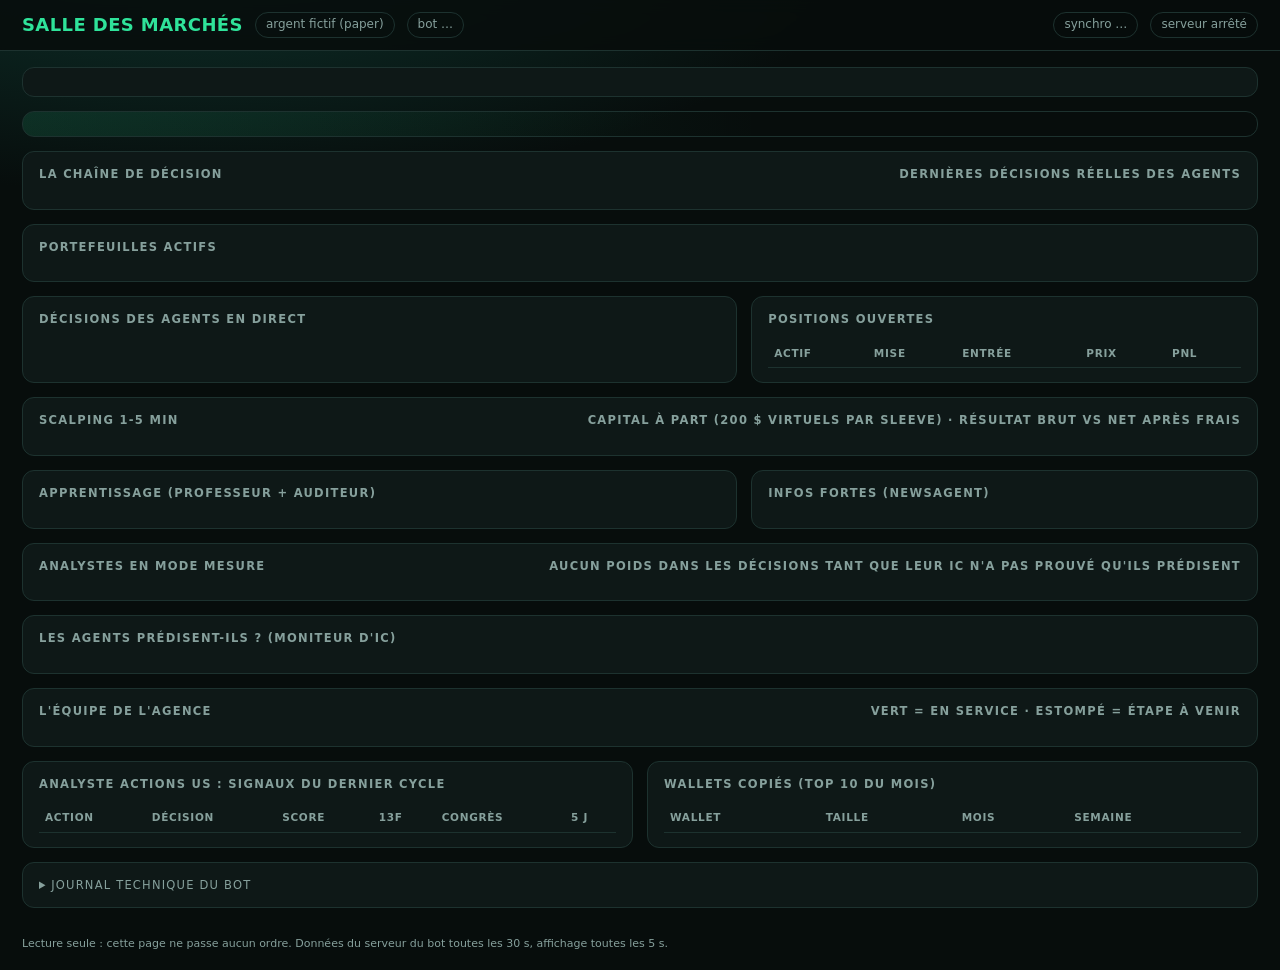
==== dashboard/index.html @ 5e055947 "dashboard: fill-engine card (why not 100 %) + MemeHunter measurement card; sync memes/risk keys Co-A" ====
<!doctype html>
<html lang="fr">
<head>
<meta charset="utf-8">
<meta name="viewport" content="width=device-width, initial-scale=1">
<title>Salle des marchés</title>
<style>
  :root { --bg:#070d0c; --panel:#0e1817; --panel2:#122120; --line:#1d322f; --ink:#e8f2f0; --muted:#86a09c;
          --green:#2fe39a; --red:#ff5d6c; --amber:#ffc24a; --cyan:#3fd0ff; --violet:#a98bff; }
  * { box-sizing:border-box; }
  body { margin:0; background:radial-gradient(1200px 520px at 15% -12%, #0f3b33 0%, transparent 60%), var(--bg);
         color:var(--ink); font:14px/1.45 "Segoe UI", system-ui, sans-serif; min-height:100vh; }
  a { color:inherit; text-decoration:none; } a:hover { color:var(--cyan); }
  header { display:flex; align-items:center; gap:12px; padding:12px 22px; border-bottom:1px solid var(--line);
           position:sticky; top:0; background:rgba(7,13,12,.88); backdrop-filter:blur(8px); z-index:3; flex-wrap:wrap; }
  .brand { font-weight:800; font-size:18px; letter-spacing:.4px; color:var(--green); }
  .pill { font-size:12px; padding:3px 10px; border-radius:999px; border:1px solid var(--line); color:var(--muted); white-space:nowrap; }
  .pill.ok { color:var(--green); border-color:#1d5a45; } .pill.bad { color:var(--red); border-color:#5a1d27; }
  .grow { flex:1; }
  main { display:grid; grid-template-columns:repeat(12,1fr); gap:14px; padding:16px 22px 28px; }
  .panel { background:var(--panel); border:1px solid var(--line); border-radius:12px; padding:14px 16px; min-width:0; }
  .panel h2 { margin:0 0 12px; font-size:11.5px; text-transform:uppercase; letter-spacing:1.3px; color:var(--muted); display:flex; justify-content:space-between; gap:10px; }
  .s12 { grid-column:span 12; } .s7 { grid-column:span 7; } .s6 { grid-column:span 6; } .s5 { grid-column:span 5; }
  @media (max-width:1150px) { .s7, .s6, .s5 { grid-column:span 12; } }
  .kpis { display:grid; grid-template-columns:repeat(6,1fr); gap:10px; }
  @media (max-width:900px) { .kpis { grid-template-columns:repeat(2,1fr); } }
  .kpi { background:var(--panel2); border-radius:10px; padding:10px 12px; }
  .kpi span { font-size:11px; color:var(--muted); text-transform:uppercase; letter-spacing:.8px; }
  .kpi b { display:block; font-size:22px; margin-top:2px; font-variant-numeric:tabular-nums; }
  .kpi i { font-style:normal; font-size:11.5px; color:var(--muted); }
  .regime { display:flex; align-items:center; gap:14px; padding:12px 16px; border-radius:12px; border:1px solid var(--line);
            background:linear-gradient(90deg, rgba(47,227,154,.12), transparent 60%); flex-wrap:wrap; }
  .regime.bear { background:linear-gradient(90deg, rgba(255,93,108,.13), transparent 60%); }
  .regime.chop { background:linear-gradient(90deg, rgba(255,194,74,.13), transparent 60%); }
  .regime b { font-size:20px; } .meter { flex:0 0 160px; height:8px; background:var(--line); border-radius:6px; overflow:hidden; }
  .meter i { display:block; height:100%; background:var(--green); }
  .pipe { display:grid; grid-template-columns:repeat(4,1fr); gap:10px; }
  @media (max-width:1000px) { .pipe { grid-template-columns:1fr 1fr; } }
  .stage { background:var(--panel2); border:1px solid var(--line); border-radius:10px; padding:10px 11px; position:relative; }
  .stage h3 { margin:0 0 8px; font-size:12px; color:var(--cyan); text-transform:uppercase; letter-spacing:1px; }
  .stage:not(:last-child)::after { content:"›"; position:absolute; right:-10px; top:42%; color:var(--muted); font-size:20px; }
  .ag { padding:7px 8px; border-radius:8px; background:#0c1615; margin-bottom:6px; font-size:12px; }
  .ag b { font-size:12.5px; } .ag .v { float:right; font-weight:700; } .ag p { margin:3px 0 0; color:#b8ccc8; font-size:11.5px; }
  .up { color:var(--green); } .down { color:var(--red); } .warn { color:var(--amber); } .mut { color:var(--muted); }
  .roster { display:grid; grid-template-columns:repeat(auto-fill,minmax(200px,1fr)); gap:8px; }
  .rm { background:var(--panel2); border:1px solid var(--line); border-radius:9px; padding:9px 10px; position:relative; font-size:12px; }
  .rm b { font-size:12.5px; } .rm p { margin:3px 0 0; color:var(--muted); font-size:11.5px; }
  .rm .st { position:absolute; top:9px; right:9px; font-size:10px; font-weight:700; }
  .rm.live { border-color:#1d6b55; box-shadow:0 0 16px -8px var(--green); } .rm.planned { opacity:.5; }
  .rm .last { margin-top:5px; font-size:11px; color:#c8dad6; }
  .books { display:grid; grid-template-columns:repeat(3,1fr); gap:10px; }
  @media (max-width:1000px) { .books { grid-template-columns:1fr; } }
  .book { background:var(--panel2); border-radius:10px; padding:11px 13px; border-top:3px solid var(--cyan); }
  .book.halt { border-top-color:var(--red); }
  .book h3 { margin:0; font-size:13px; } .eq { font-size:24px; font-weight:800; margin:4px 0 0; font-variant-numeric:tabular-nums; }
  .kv { display:grid; grid-template-columns:1fr auto; gap:3px 10px; font-size:12px; color:var(--muted); margin-top:8px; }
  .kv b { color:var(--ink); font-weight:600; text-align:right; }
  svg.spark { width:100%; height:40px; margin-top:6px; }
  table { width:100%; border-collapse:collapse; font-size:12.5px; }
  td, th { padding:6px; border-bottom:1px solid var(--line); text-align:left; vertical-align:top; }
  th { color:var(--muted); font-size:10.5px; text-transform:uppercase; letter-spacing:.7px; font-weight:600; }
  td.n { text-align:right; font-variant-numeric:tabular-nums; }
  .scroll { max-height:440px; overflow:auto; }
  .tag { font-size:10.5px; font-weight:700; padding:1px 7px; border-radius:5px; background:#1a2e2b; white-space:nowrap; }
  .tag.BUY, .tag.LONG, .tag.APPROVE { color:var(--green); } .tag.SELL, .tag.SHORT, .tag.CLOSE { color:var(--red); }
  .tag.HOLD, .tag.REDUCE, .tag.SIGNAL, .tag.ADJUST { color:var(--amber); } .tag.VETO, .tag.HALT { color:var(--red); } .tag.OBSERVE { color:var(--violet); }
  .bar { display:inline-block; height:6px; border-radius:4px; vertical-align:middle; }
  .log { font:11.5px/1.5 Consolas, monospace; background:#050a09; border-radius:8px; padding:10px; max-height:260px; overflow:auto; white-space:pre-wrap; color:#b9cdc9; }
  .empty { color:var(--muted); font-size:12.5px; padding:6px 0; }
  details summary { cursor:pointer; color:var(--muted); font-size:11.5px; text-transform:uppercase; letter-spacing:1.2px; }
  .foot { color:var(--muted); font-size:11px; padding:0 22px 18px; }
</style>
</head>
<body>
<header>
  <div class="brand">SALLE DES MARCHÉS</div>
  <span class="pill">argent fictif (paper)</span>
  <span class="pill" id="bot">bot …</span>
  <div class="grow"></div>
  <span class="pill" id="sync">synchro …</span>
  <span class="pill" id="clock">…</span>
</header>
<main>
  <section class="panel s12"><div class="kpis" id="kpis"></div></section>
  <section class="s12"><div class="regime" id="regime"></div></section>
  <section class="panel s12"><h2><span>La chaîne de décision</span><span class="mut">dernières décisions réelles des agents</span></h2><div class="pipe" id="pipe"></div></section>
  <section class="panel s12"><h2>Portefeuilles actifs</h2><div class="books" id="books"></div></section>
  <section class="panel s7"><h2><span>Décisions des agents en direct</span><span id="feedcount" class="mut"></span></h2><div class="scroll" id="feed"></div></section>
  <section class="panel s5"><h2><span>Positions ouvertes</span><span id="poscount" class="mut"></span></h2><div class="scroll"><table>
    <thead><tr><th>Actif</th><th class="n">Mise</th><th class="n">Entrée</th><th class="n">Prix</th><th class="n">PnL</th></tr></thead><tbody id="pos"></tbody></table></div></section>
  <section class="panel s12"><h2><span>Scalping 1-5 min</span><span class="mut">capital à part (200 $ virtuels par sleeve) · résultat brut vs net après frais</span></h2><div class="books" id="scalp"></div></section>
  <section class="panel s7"><h2><span>Apprentissage (Professeur + Auditeur)</span><span id="learnat" class="mut"></span></h2><div id="learn"></div></section>
  <section class="panel s5"><h2><span>Infos fortes (NewsAgent)</span><span id="newsat" class="mut"></span></h2><div class="scroll" id="news"></div></section>
  <section class="panel s12"><h2><span>Analystes en mode mesure</span><span class="mut">aucun poids dans les décisions tant que leur IC n'a pas prouvé qu'ils prédisent</span></h2><div class="books" id="analysts"></div></section>
  <section class="panel s12"><h2><span>Les agents prédisent-ils ? (moniteur d'IC)</span><span id="icat" class="mut"></span></h2><div id="ic"></div></section>
  <section class="panel s12"><h2><span>L'équipe de l'agence</span><span class="mut">vert = en service · estompé = étape à venir</span></h2><div class="roster" id="roster"></div></section>
  <section class="panel s6"><h2>Analyste actions US : signaux du dernier cycle</h2><div class="scroll"><table>
    <thead><tr><th>Action</th><th>Décision</th><th class="n">Score</th><th>13F</th><th>Congrès</th><th class="n">5 j</th></tr></thead><tbody id="stocks"></tbody></table></div></section>
  <section class="panel s6"><h2>Wallets copiés (top 10 du mois)</h2><table>
    <thead><tr><th>Wallet</th><th class="n">Taille</th><th class="n">Mois</th><th class="n">Semaine</th></tr></thead><tbody id="wallets"></tbody></table></section>
  <section class="panel s12"><details><summary>Journal technique du bot</summary><div class="log" id="log" style="margin-top:10px"></div></details></section>
</main>
<div class="foot">Lecture seule : cette page ne passe aucun ordre. Données du serveur du bot toutes les 30 s, affichage toutes les 5 s.</div>
<script>
const esc = s => String(s ?? "").replace(/[&<>"]/g, c => ({"&":"&amp;","<":"&lt;",">":"&gt;",'"':"&quot;"}[c]));
const money = (v, d=2) => v == null || isNaN(v) ? "—" : (v < 0 ? "-" : "") + "$" + Math.abs(v).toLocaleString("fr-FR", {minimumFractionDigits: d, maximumFractionDigits: d});
const pct = v => v == null || isNaN(v) ? "—" : (v >= 0 ? "+" : "") + v.toFixed(2) + " %";
const cls = v => v > 0 ? "up" : v < 0 ? "down" : "mut";
const ago = s => s == null ? "jamais" : s < 60 ? Math.round(s) + " s" : s < 3600 ? Math.round(s / 60) + " min" : Math.round(s / 3600) + " h";
const chart = s => `<a href="/chart?symbol=${encodeURIComponent(s)}" title="voir la courbe"><b>${esc(String(s).replace("USDT", ""))}</b> 📈</a>`;
function spark(curve, start) {
  if (!curve || curve.length < 2) return '<div class="empty">Pas encore de trade clôturé</div>';
  const lo = Math.min(start, ...curve), hi = Math.max(start, ...curve), w = 300, h = 40, n = curve.length - 1;
  const y = v => h - 3 - (hi === lo ? h / 2 : (v - lo) / (hi - lo) * (h - 6));
  return `<svg class="spark" viewBox="0 0 ${w} ${h}" preserveAspectRatio="none"><line x1="0" x2="${w}" y1="${y(start)}" y2="${y(start)}" stroke="#284039" stroke-dasharray="3 3"/>
    <polyline fill="none" stroke="${curve[n] >= start ? "var(--green)" : "var(--red)"}" stroke-width="2" points="${curve.map((v, i) => `${(i / n * w).toFixed(1)},${y(v).toFixed(1)}`).join(" ")}"/></svg>`;
}
function evLine(e) {
  if (!e) return '<p class="mut">aucune décision pour l\'instant</p>';
  return `<p><span class="tag ${esc(e.action)}">${esc(e.action)}</span> ${e.symbol ? chart(e.symbol) : ""} ${esc(e.reason || "").slice(0, 110)}<br><span class="mut">il y a ${ago(Date.now() / 1000 - e.ts)}</span></p>`;
}
function render(st) {
  const L = st.logs || {}, S = st.stocks || {}, T = st.today || {};
  document.getElementById("clock").textContent = st.now;
  const sy = st.sync || {};
  document.getElementById("sync").textContent = sy.at ? `données il y a ${ago(Date.now() / 1000 - sy.at)}` + (sy.error ? " · erreur" : "") : "données : en attente";
  const up = /Up/.test(L.container || ""), b = document.getElementById("bot");
  b.textContent = up ? "bot en marche · " + (L.container || "").replace(/^\S+\s+/, "") : "bot : état inconnu"; b.className = "pill " + (up ? "ok" : "bad");

  const pos = st.portfolios.flatMap(p => (p.positions || []).map(x => {
    const ch = x.entry && x.last ? (x.short ? -1 : 1) * (x.last - x.entry) / x.entry : null;
    return {...x, book: p.label.split(" (")[0], ch, pnl: ch == null ? null : ch * x.usd};
  }));
  const openPnl = pos.reduce((a, x) => a + (x.pnl || 0), 0), invested = pos.reduce((a, x) => a + (x.usd || 0), 0);
  const perf = st.total_equity - st.total_start;
  const kp = [
    ["Capital total", money(st.total_equity, 0), `<span class="${cls(perf)}">${pct(st.total_start ? 100 * perf / st.total_start : 0)}</span> depuis le départ (${money(st.total_start, 0)})`],
    ["PnL latent", `<span class="${cls(openPnl)}">${money(openPnl)}</span>`, `${pos.length} positions ouvertes`],
    ["Capital investi", st.total_equity ? Math.round(100 * invested / st.total_equity) + " %" : "—", money(invested, 0) + " en positions"],
    ["Décisions (24 h)", st.n_today ?? 0, `${T.BUY || 0} achats · ${(T.SELL || 0) + (T.CLOSE || 0)} ventes`],
    ["Vetos (24 h)", `<span class="${(T.VETO || 0) ? "warn" : ""}">${T.VETO || 0}</span>`, `${T.APPROVE || 0} trades approuvés`],
    (() => {
      const cp = pos.filter(x => !/actions/i.test(x.book || "")), eqc = st.portfolios.filter(p => p.available && !/actions/i.test(p.label)).reduce((a, p) => a + (p.equity || 0), 0);
      const lg = cp.filter(x => !x.short).reduce((a, x) => a + (x.usd || 0), 0), sh = cp.filter(x => x.short).reduce((a, x) => a + (x.usd || 0), 0);
      const net = eqc ? Math.round(100 * (lg - sh) / eqc) : 0;
      return ["Exposition nette crypto", `<span class="${Math.abs(net) > 80 ? "warn" : ""}">${net > 0 ? "+" : ""}${net} %</span>`,
              `${money(lg, 0)} à la hausse · ${money(sh, 0)} à la baisse (tous portefeuilles crypto)`];
    })(),
  ];
  document.getElementById("kpis").innerHTML = kp.map(([a, v, i]) => `<div class="kpi"><span>${a}</span><b>${v}</b><i>${i}</i></div>`).join("");

  const reg = (L.regime || "").toUpperCase(), conf = L.regime_conf || 0, soul = L.soul || {};
  const rcls = /TREND|BULL/.test(reg) ? "" : /BEAR|DOWN/.test(reg) ? "bear" : "chop";
  const rtxt = {TRENDING: "Marché en tendance", NEUTRAL: "Marché neutre", CHOPPY: "Marché sans direction (range)"}[reg] || (reg || "Régime inconnu");
  document.getElementById("regime").className = "regime " + rcls;
  document.getElementById("regime").innerHTML = `<div><span class="mut" style="font-size:11px;letter-spacing:1px">RÉGIME DE MARCHÉ</span><br><b>${esc(rtxt)}</b></div>
    <div class="meter"><i style="width:${conf}%"></i></div><span class="mut">confiance ${conf} %</span><div class="grow"></div>
    <div style="text-align:right"><span class="mut" style="font-size:11px;letter-spacing:1px">SEUIL D'EXIGENCE DU BOT</span><br>
    <b style="font-size:15px">${soul.conf ?? "—"} %</b> <span class="mut">· mise ${soul.kelly ?? "—"} % · phase ${esc(soul.phase || "—")}</span></div>`;

  const Lt = st.last || {}, ex = st.last_exec;
  const halted = st.portfolios.some(p => p.halted);
  document.getElementById("pipe").innerHTML = [
    ["1 · Analyse", `<div class="ag"><b>Régime</b><span class="v ${rcls === "bear" ? "down" : rcls ? "warn" : "up"}">${esc(reg || "—")}</span><p>confiance ${conf} %</p></div>
      <div class="ag"><b>Analyseur de courbes</b>${evLine(Lt["ChartAnalyst:SIGNAL"])}</div>`],
    ["2 · Expert senior", `<div class="ag"><b>Dernier accord</b>${evLine(Lt["SeniorExpert:APPROVE"])}</div><div class="ag"><b>Dernier veto</b>${evLine(Lt["SeniorExpert:VETO"] || Lt["DataGuard:VETO"] || Lt["ChartAnalyst:VETO"])}</div>`],
    ["3 · Exécution", `<div class="ag"><b>Dernier ordre</b>${evLine(ex)}</div>`],
    ["4 · Risque", `<div class="ag"><b>Coupe-circuit</b><span class="v ${halted ? "down" : "up"}">${halted ? "DÉCLENCHÉ" : "armé"}</span><p>${st.portfolios.filter(p => p.halted).map(p => esc(p.label) + " : " + esc(p.halted)).join("<br>") || "aucun portefeuille arrêté"}</p></div>
      <div class="ag"><b>Garde-fou actions US</b><span class="v ${(S.risk || {}).pause_until ? "down" : "up"}">${(S.risk || {}).pause_until ? "PAUSE" : "OK"}</span><p>pertes d'affilée : ${(S.risk || {}).consecutive_losses ?? 0}</p></div>`],
  ].map(([t, h]) => `<div class="stage"><h3>${t}</h3>${h}</div>`).join("");

  document.getElementById("books").innerHTML = st.portfolios.map(p => {
    if (!p.available) return `<div class="book"><h3>${esc(p.label)}</h3><div class="empty" style="margin-top:8px">Démarrage en cours (argent fictif)</div></div>`;
    const d = p.equity - p.start;
    const invPct = p.equity ? Math.round(100 * (p.in_trade || 0) / p.equity) : 0;
    return `<div class="book ${p.halted ? "halt" : ""}"><h3>${esc(p.label)}</h3><div class="eq">${money(p.equity, 0)} <span class="${cls(d)}" style="font-size:13px">${pct(100 * d / p.start)}</span></div>
      <div style="margin:6px 0 2px;font-size:12px" class="mut">Capital investi <b style="color:var(--text,#e8f0ec)">${invPct} %</b> (objectif 100 %)</div>
      <div class="meter" style="height:6px"><i style="width:${Math.min(100, invPct)}%"></i></div>
      ${p.halted ? `<div class="down" style="font-size:12px">coupe-circuit : ${esc(p.halted)}</div>` : ""}${spark(p.curve, p.start)}
      <div class="kv"><span>Cash libre</span><b>${money(p.cash, 0)}</b><span>En positions</span><b>${money(p.in_trade, 0)}</b>
      <span>Trades clôturés</span><b>${p.n_trades}</b><span>Réussite</span><b>${p.win_rate == null ? "—" : p.win_rate + " %"}</b>
      <span>Profit factor</span><b>${p.profit_factor ?? "—"}</b><span>PnL réalisé</span><b class="${cls(p.pnl_closed)}">${money(p.pnl_closed)}</b></div></div>`;
  }).join("");

  document.getElementById("feedcount").textContent = st.n_today ? `${st.n_today} sur 24 h` : "";
  document.getElementById("feed").innerHTML = (st.events || []).map(e => `<div class="ag"><span class="mut">${e.ts ? new Date(e.ts * 1000).toLocaleTimeString("fr-FR") : ""}</span>
    <b> ${esc(e.agent)}</b> <span class="mut">· ${esc(e.portfolio)}</span> <span class="tag ${esc(e.action)}">${esc(e.action)}</span> ${e.symbol ? chart(e.symbol) : ""}
    <p>${esc(e.reason || "")}${e.rule ? ` · règle ${esc(e.rule)}` : ""}${e.score != null ? ` · score ${esc(e.score)}` : ""}</p></div>`).join("")
    || '<div class="empty">Les décisions apparaîtront ici au premier trade, veto ou signal.</div>';

  document.getElementById("poscount").textContent = pos.length ? `${pos.length} · PnL ${money(openPnl)}` : "";
  document.getElementById("pos").innerHTML = pos.sort((a, b) => (b.pnl || 0) - (a.pnl || 0)).map(x => `<tr><td>${chart(x.symbol)} ${x.short ? '<span class="tag SHORT">short</span>' : '<span class="tag LONG">long</span>'}<br><span class="mut">${esc(x.book)}</span></td>
    <td class="n">${money(x.usd, 0)}</td><td class="n">${x.entry || "—"}</td><td class="n">${x.last || "—"}</td>
    <td class="n ${cls(x.pnl)}">${x.pnl == null ? "—" : money(x.pnl)}<br><span class="mut">${x.ch == null ? "" : pct(100 * x.ch)}</span></td></tr>`).join("")
    || '<tr><td colspan="5" class="empty">Aucune position ouverte</td></tr>';

  document.getElementById("roster").innerHTML = (st.roster || []).map(r => `<div class="rm ${r.state}">
    <span class="st ${r.state === "planned" ? "mut" : "up"}">${r.state === "live" ? "● en action" : r.state === "on" ? "en service" : "étape " + r.step}</span>
    <b>${esc(r.label)}</b><p>${esc(r.role)}</p>${r.last ? `<div class="last"><span class="tag ${esc(r.last.action)}">${esc(r.last.action)}</span> ${esc(r.last.symbol || "")} ${esc(r.last.reason || "").slice(0, 70)} <span class="mut">· il y a ${ago(r.last.age_s)}</span></div>` : ""}</div>`).join("");

  const mx = Math.max(1, ...(S.signals || []).map(x => Math.abs(x.score || 0)));
  document.getElementById("stocks").innerHTML = (S.signals || []).map(x => `<tr><td><b>${esc(x.symbol)}</b></td><td><span class="tag ${esc(x.action)}">${esc(x.action)}</span></td>
    <td class="n ${cls(x.score)}">${x.score ?? "—"} <span class="bar" style="width:${Math.round(30 * Math.abs(x.score || 0) / mx)}px;background:${(x.score || 0) >= 0 ? "var(--green)" : "var(--red)"}"></span></td>
    <td class="${cls(x.f13)}">${x.f13 > 0 ? "achète" : x.f13 < 0 ? "vend" : "—"}</td><td class="${cls(x.congress)}">${x.congress > 0 ? "achète" : x.congress < 0 ? "vend" : "—"}</td>
    <td class="n ${cls(x.ret5)}">${pct(x.ret5)}</td></tr>`).join("") || '<tr><td colspan="6" class="empty">Pas de cycle récent</td></tr>';

  document.getElementById("wallets").innerHTML = (st.wallets || []).map(w => `<tr><td class="mut">${esc(w.addr)}</td><td class="n">${money(w.value, 0)}</td>
    <td class="n ${cls(w.roi_m)}">${w.roi_m == null ? "—" : w.roi_m + " %"}</td><td class="n ${cls(w.roi_w)}">${w.roi_w == null ? "—" : w.roi_w + " %"}</td></tr>`).join("") || '<tr><td colspan="4" class="empty">—</td></tr>';

  const secs = s => s == null ? "—" : s < 60 ? s + " s" : Math.floor(s / 60) + " min " + (s % 60) + " s";
  document.getElementById("scalp").innerHTML = (st.scalp || []).map(p => {
    if (!p.available) return `<div class="book"><h3>${esc(p.name)}</h3><div class="empty" style="margin-top:8px">${p.id === "actions_us" ? "Démarre à l'ouverture de Wall Street (14:30 UTC)" : "Démarrage en cours"}</div></div>`;
    const d = p.equity - p.start, fees = p.gross - p.net;
    return `<div class="book ${p.halted ? "halt" : ""}"><h3>${esc(p.name)}</h3><div class="eq">${money(p.equity)} <span class="${cls(d)}" style="font-size:13px">${pct(p.start ? 100 * d / p.start : 0)}</span></div>
      ${p.halted ? '<div class="down" style="font-size:12px">stop du jour atteint (-3 %)</div>' : ""}
      <div class="kv"><span>Scalps clôturés</span><b>${p.trades} <span class="mut">(${p.trades_24h} sur 24 h)</span></b>
      <span>Réussite</span><b>${p.win_rate == null ? "—" : p.win_rate + " %"}</b>
      <span>Brut (avant frais)</span><b class="${cls(p.gross)}">${money(p.gross)}</b>
      <span>Frais payés</span><b class="down">${money(fees)}</b>
      <span>Net</span><b class="${cls(p.net)}">${money(p.net)}</b>
      <span>Durée moyenne</span><b>${secs(p.avg_hold_s)}</b>
      <span>En cours</span><b>${p.open.length ? p.open.map(o => `${esc(o.symbol.replace("USDT", ""))} ${o.side === "LONG" ? "↑" : "↓"} ${secs(o.age_s)}`).join(", ") : "aucun"}</b></div>
      ${p.last.length ? `<div class="mut" style="font-size:12px;margin-top:6px">${p.last.slice(0, 4).map(x => `${esc(x.symbol.replace("USDT", ""))} <span class="${cls(x.net)}">${money(x.net)}</span> · ${esc(x.reason || "")}`).join("<br>")}</div>` : ""}</div>`;
  }).join("") || '<div class="empty">Scalping pas encore démarré</div>';

  const Lr = st.learning || {}, stt = Lr.stats || {};
  document.getElementById("learnat").textContent = Lr.at ? `bilan il y a ${ago(Date.now() / 1000 - Lr.at)} · ${Lr.trades ?? 0} trades analysés` : "premier bilan en cours";
  const row = (title, obj) => {
    const ks = Object.keys(obj || {});
    if (!ks.length) return "";
    return `<p class="mut" style="margin:8px 0 2px">${title}</p><table><thead><tr><th></th><th class="n">Trades</th><th class="n">Réussite</th><th class="n">Moy. net</th><th class="n">Total net</th></tr></thead><tbody>${ks.map(k => {
      const s = obj[k] || {};
      return `<tr><td>${esc(k)}</td><td class="n">${s.n ?? "—"}</td><td class="n">${s.win_rate == null ? "—" : s.win_rate + " %"}</td><td class="n ${cls(s.mean_pnl_pct)}">${pct(s.mean_pnl_pct)}</td><td class="n ${cls(s.total_pnl)}">${money(s.total_pnl)}</td></tr>`;
    }).join("")}</tbody></table>`;
  };
  const shares = Object.entries(Lr.scalp_share || {}).map(([k, v]) => `${esc(k)} ${Math.round(v * 100)} %`).join(" · ");
  document.getElementById("learn").innerHTML = (row("Par portefeuille", stt.portfolio) + row("Par type (normal / scalping)", stt.type) + row("Par régime à l'entrée", stt.regime) + row("Par règle de sortie", stt.rule)
    + `<p class="mut" style="margin-top:8px">Wallets pondérés : ${Object.keys(Lr.weights || {}).length} · coupés par l'Auditeur : ${(Lr.disabled || []).length}${shares ? " · part du scalping : " + shares : ""}</p>`)
    || '<div class="empty">Le Professeur publie son premier bilan quelques minutes après le démarrage du bot, puis toutes les 6 h.</div>';

  document.getElementById("newsat").textContent = Lr.news_at ? `il y a ${ago(Date.now() / 1000 - Lr.news_at)}` : "";
  document.getElementById("news").innerHTML = (Lr.news || []).map(f => `<div class="ag"><span class="tag ${f.level === "negatif_fort" ? "VETO" : "BUY"}">${f.level === "negatif_fort" ? "négatif" : "positif"}</span> ${chart(f.symbol)}
    <p>${f.link ? `<a href="${esc(f.link)}" target="_blank" rel="noopener">${esc(f.title)}</a>` : esc(f.title)}<br><span class="mut">${esc(f.source)} · il y a ${ago(Date.now() / 1000 - f.at)}</span></p></div>`).join("")
    || '<div class="empty">Aucune info forte sur nos positions dans les dernières 24 h</div>';

  const A = st.analysts || {}, M = A.macro || {}, FG = A.fear_greed || {};
  const sc = v => v == null ? "—" : `<span class="${cls(v)}">${(v >= 0 ? "+" : "") + Number(v).toFixed(2)}</span>`;
  const lst = (rows, f) => (rows || []).length ? rows.map(f).join("<br>") : '<span class="mut">en attente des premières données</span>';
  document.getElementById("analysts").innerHTML = [
    ["Macro (marché)", `<div class="eq" style="font-size:22px">${sc(M.score)} <span class="mut" style="font-size:13px">${esc(M.label || "")}</span></div>
      ${M.blackout ? '<div class="down" style="font-size:12px">annonce US forte imminente</div>' : ""}
      <div class="kv">${Object.entries(M.parts || {}).map(([k, v]) => `<span>${esc(k)}</span><b>${sc(v)}</b>`).join("")}</div>
      ${M.next_event ? `<p class="mut" style="font-size:12px">prochaine annonce : ${esc(M.next_event.title)} · ${new Date(M.next_event.at).toLocaleString("fr-FR")}</p>` : ""}`],
    ["Sentiment", `<div class="eq" style="font-size:22px">${FG.value ?? "—"} <span class="mut" style="font-size:13px">Fear & Greed · ${esc(FG.label || "")}</span></div>
      <div style="font-size:12px;margin-top:6px">${lst((A.sentiment || []).slice(0, 8), r => `${esc(r[0].replace("USDT", ""))} ${sc(r[1])}`)}</div>`],
    ["Meilleurs traders (consensus)", `<div style="font-size:12px">${lst(A.consensus, r => `${esc(String(r[0]).replace("USDT", ""))} ${sc(r[1])} <span class="mut">${r[1] > 0 ? "majorité acheteuse" : r[1] < 0 ? "majorité vendeuse" : ""}</span>`)}</div>`],
    ["Options (Deribit)", `<div style="font-size:12px">${lst(Object.entries(A.options || {}), ([s, o]) => `<b>${esc(s.replace("USDT", ""))}</b> ${sc(o.score)} <span class="mut">skew ${o.skew_10pct ?? "—"} pts · IV ${o.iv_atm ?? "—"} % · puts/calls ${o.pcr_expiry ?? "—"}</span>`)}
      <p class="mut" style="margin-top:6px">skew positif = puts plus chers que les calls = le marché se protège contre une baisse</p></div>`],
    ["Remplissage copie crypto", (() => {
      const f = A.fill; if (!f) return '<span class="mut">premier cycle en attente</span>';
      const r = typeof f.result === "object" && f.result ? f.result : {};
      return `<div class="eq" style="font-size:22px">${f.invested_pct != null ? Math.round(100 * f.invested_pct) + " %" : "—"} <span class="mut" style="font-size:13px">investi</span></div>
        <div class="kv">${Object.entries(r).map(([k, v]) => `<span>${esc(k.replace("_", " "))}</span><b>${esc(v)}</b>`).join("")}</div>
        <p class="mut" style="font-size:12px">${esc(f.reason || "")} · il y a ${ago(Date.now() / 1000 - f.ts)}</p>`;
    })()],
    ["Chasseur de memecoins (mesure)", (() => {
      const m = A.memes || {}; if (!Object.keys(m).length) return '<span class="mut">en attente</span>';
      const pct = v => v == null ? "—" : Math.round(100 * v) + " %";
      return `<div class="kv"><span>Candidats suivis</span><b>${m.candidates ?? "—"}</b><span>Veto sécurité</span><b>${m.security_veto ?? "—"}</b>
        <span>Signaux de trade</span><b>${m.trade_signals ?? "—"}</b><span>x2 en 24 h (tous)</span><b>${pct(m.hit_x2_all_24h)}</b>
        <span>x2 parmi les vetos (faux veto)</span><b>${pct(m.hit_x2_vetoed_24h ?? m.vetoed)}</b><span>Trades fantômes net</span><b class="${cls(m.shadow_net)}">${money(m.shadow_net)}</b>
        <span>Latence médiane</span><b>${m.latency_median_s ?? "—"} s</b><span>Argent papier autorisé</span><b>${m.paper_allowed ? "oui" : "non (500 candidats + ton accord)"}</b></div>`;
    })()],
    ["Fondamentaux actions US", `<div style="font-size:12px">${lst(A.fundamentals, r => `<b>${esc(r[0])}</b> ${sc(r[1])} <span class="mut">CA ${r[2] ?? "—"} % · PER ${r[3] ?? "—"}</span>`)}</div>`],
  ].map(([t, h]) => `<div class="book"><h3>${t}</h3>${h}</div>`).join("");

  const IC = A.ic || {}, ag = IC.agents || {};
  document.getElementById("icat").textContent = IC.snapshots ? `${IC.snapshots} instantanés horaires · ${IC.first ? "depuis " + new Date(IC.first * 1000).toLocaleString("fr-FR") : ""}` : "premier instantané dans l'heure";
  const ks = Object.keys(ag);
  document.getElementById("ic").innerHTML = ks.length ? `<table><thead><tr><th>Agent</th><th class="n">IC 4 h</th><th class="n">IC 24 h</th><th class="n">Stabilité (ICIR 24 h)</th><th class="n">Mesures</th><th>Verdict</th></tr></thead><tbody>${ks.map(k => {
      const a = ag[k] || {}, h4 = a["4h"] || {}, h24 = a["24h"] || {};
      return `<tr><td>${esc(k)}</td><td class="n">${sc(h4.ic)}</td><td class="n">${sc(h24.ic)}</td><td class="n">${h24.icir ?? "—"}</td><td class="n">${h24.n ?? h4.n ?? 0}</td><td>${esc(h24.verdict || h4.verdict || "—")}</td></tr>`;
    }).join("")}</tbody></table><p class="mut" style="font-size:12px;margin-top:6px">IC = corrélation entre l'avis de l'agent et le mouvement réel du prix ensuite (au-dessus de +0,02 et stable pendant 8 semaines = l'agent mérite un poids).</p>`
    : '<div class="empty">Les premiers IC apparaissent 4 h après le premier instantané (24 h pour l\'horizon long). Il faut plusieurs semaines pour conclure.</div>';

  const lg = document.getElementById("log");
  lg.textContent = (L.log || []).map(l => l.replace(/^\d{4}-\d\d-\d\d /, "").replace(/\[INFO\] root — /, "")).join("\n");
}
async function tick() {
  try { render(await (await fetch("/api/status", {cache: "no-store"})).json()); }
  catch (e) { document.getElementById("clock").textContent = "serveur arrêté"; console.error(e); }
}
tick(); setInterval(tick, 5000);
</script>
</body>
</html>
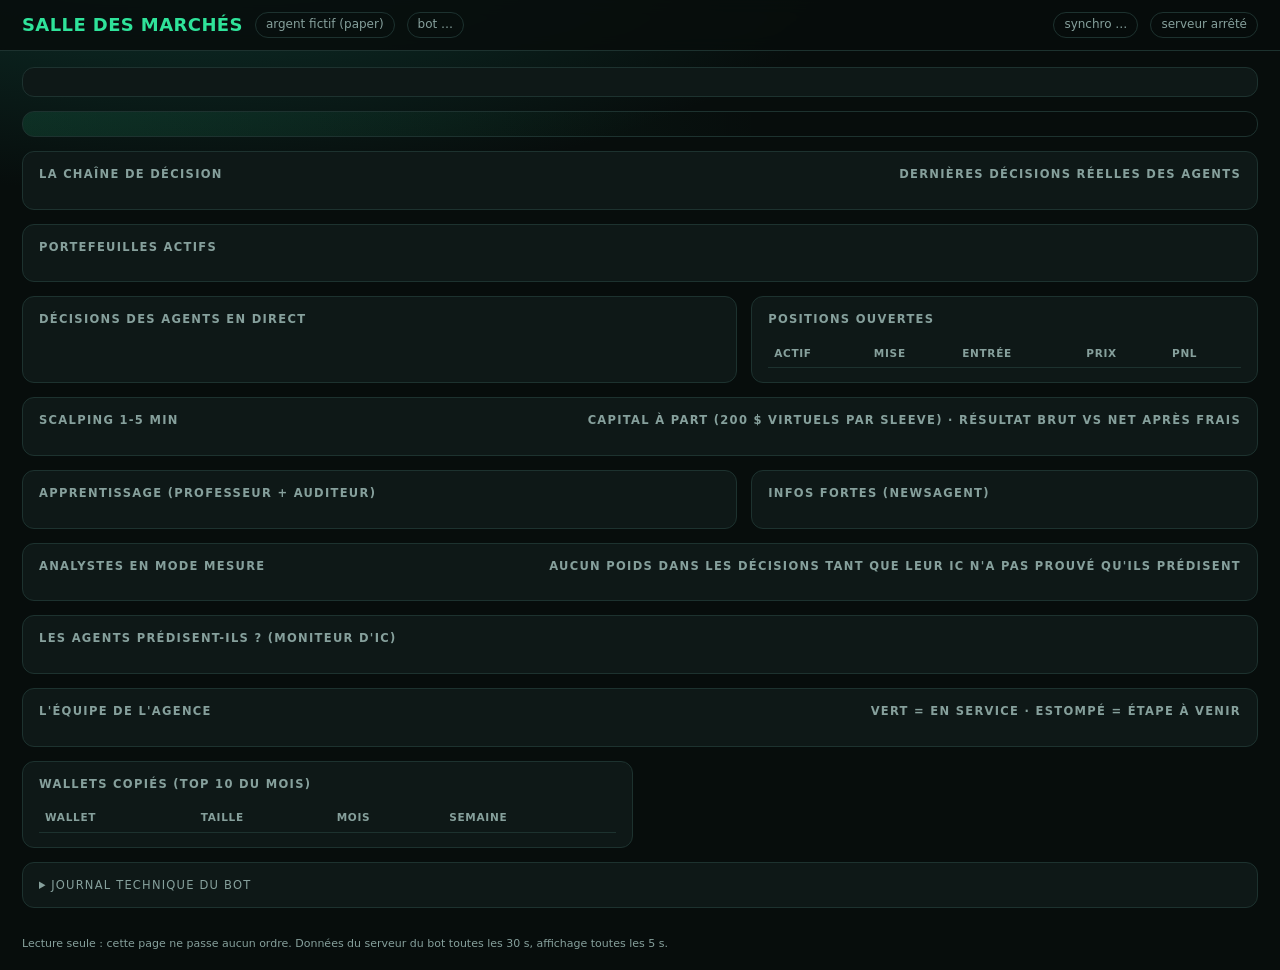
==== commit bf9da68a: "dashboard: US stocks portfolio removed (user 06/11): no Alpaca book, no actions_us scalper, no stock" ====
--- a/dashboard/index.html
+++ b/dashboard/index.html
@@ -94,8 +94,6 @@
   <section class="panel s12"><h2><span>Analystes en mode mesure</span><span class="mut">aucun poids dans les décisions tant que leur IC n'a pas prouvé qu'ils prédisent</span></h2><div class="books" id="analysts"></div></section>
   <section class="panel s12"><h2><span>Les agents prédisent-ils ? (moniteur d'IC)</span><span id="icat" class="mut"></span></h2><div id="ic"></div></section>
   <section class="panel s12"><h2><span>L'équipe de l'agence</span><span class="mut">vert = en service · estompé = étape à venir</span></h2><div class="roster" id="roster"></div></section>
-  <section class="panel s6"><h2>Analyste actions US : signaux du dernier cycle</h2><div class="scroll"><table>
-    <thead><tr><th>Action</th><th>Décision</th><th class="n">Score</th><th>13F</th><th>Congrès</th><th class="n">5 j</th></tr></thead><tbody id="stocks"></tbody></table></div></section>
   <section class="panel s6"><h2>Wallets copiés (top 10 du mois)</h2><table>
     <thead><tr><th>Wallet</th><th class="n">Taille</th><th class="n">Mois</th><th class="n">Semaine</th></tr></thead><tbody id="wallets"></tbody></table></section>
   <section class="panel s12"><details><summary>Journal technique du bot</summary><div class="log" id="log" style="margin-top:10px"></div></details></section>
@@ -165,8 +163,7 @@
       <div class="ag"><b>Analyseur de courbes</b>${evLine(Lt["ChartAnalyst:SIGNAL"])}</div>`],
     ["2 · Expert senior", `<div class="ag"><b>Dernier accord</b>${evLine(Lt["SeniorExpert:APPROVE"])}</div><div class="ag"><b>Dernier veto</b>${evLine(Lt["SeniorExpert:VETO"] || Lt["DataGuard:VETO"] || Lt["ChartAnalyst:VETO"])}</div>`],
     ["3 · Exécution", `<div class="ag"><b>Dernier ordre</b>${evLine(ex)}</div>`],
-    ["4 · Risque", `<div class="ag"><b>Coupe-circuit</b><span class="v ${halted ? "down" : "up"}">${halted ? "DÉCLENCHÉ" : "armé"}</span><p>${st.portfolios.filter(p => p.halted).map(p => esc(p.label) + " : " + esc(p.halted)).join("<br>") || "aucun portefeuille arrêté"}</p></div>
-      <div class="ag"><b>Garde-fou actions US</b><span class="v ${(S.risk || {}).pause_until ? "down" : "up"}">${(S.risk || {}).pause_until ? "PAUSE" : "OK"}</span><p>pertes d'affilée : ${(S.risk || {}).consecutive_losses ?? 0}</p></div>`],
+    ["4 · Risque", `<div class="ag"><b>Coupe-circuit</b><span class="v ${halted ? "down" : "up"}">${halted ? "DÉCLENCHÉ" : "armé"}</span><p>${st.portfolios.filter(p => p.halted).map(p => esc(p.label) + " : " + esc(p.halted)).join("<br>") || "aucun portefeuille arrêté"}</p></div>`],
   ].map(([t, h]) => `<div class="stage"><h3>${t}</h3>${h}</div>`).join("");
 
   document.getElementById("books").innerHTML = st.portfolios.map(p => {
@@ -198,11 +195,6 @@
     <span class="st ${r.state === "planned" ? "mut" : "up"}">${r.state === "live" ? "● en action" : r.state === "on" ? "en service" : "étape " + r.step}</span>
     <b>${esc(r.label)}</b><p>${esc(r.role)}</p>${r.last ? `<div class="last"><span class="tag ${esc(r.last.action)}">${esc(r.last.action)}</span> ${esc(r.last.symbol || "")} ${esc(r.last.reason || "").slice(0, 70)} <span class="mut">· il y a ${ago(r.last.age_s)}</span></div>` : ""}</div>`).join("");
 
-  const mx = Math.max(1, ...(S.signals || []).map(x => Math.abs(x.score || 0)));
-  document.getElementById("stocks").innerHTML = (S.signals || []).map(x => `<tr><td><b>${esc(x.symbol)}</b></td><td><span class="tag ${esc(x.action)}">${esc(x.action)}</span></td>
-    <td class="n ${cls(x.score)}">${x.score ?? "—"} <span class="bar" style="width:${Math.round(30 * Math.abs(x.score || 0) / mx)}px;background:${(x.score || 0) >= 0 ? "var(--green)" : "var(--red)"}"></span></td>
-    <td class="${cls(x.f13)}">${x.f13 > 0 ? "achète" : x.f13 < 0 ? "vend" : "—"}</td><td class="${cls(x.congress)}">${x.congress > 0 ? "achète" : x.congress < 0 ? "vend" : "—"}</td>
-    <td class="n ${cls(x.ret5)}">${pct(x.ret5)}</td></tr>`).join("") || '<tr><td colspan="6" class="empty">Pas de cycle récent</td></tr>';
 
   document.getElementById("wallets").innerHTML = (st.wallets || []).map(w => `<tr><td class="mut">${esc(w.addr)}</td><td class="n">${money(w.value, 0)}</td>
     <td class="n ${cls(w.roi_m)}">${w.roi_m == null ? "—" : w.roi_m + " %"}</td><td class="n ${cls(w.roi_w)}">${w.roi_w == null ? "—" : w.roi_w + " %"}</td></tr>`).join("") || '<tr><td colspan="4" class="empty">—</td></tr>';
@@ -237,6 +229,8 @@
   document.getElementById("learn").innerHTML = (row("Par portefeuille", stt.portfolio) + row("Par type (normal / scalping)", stt.type) + row("Par régime à l'entrée", stt.regime) + row("Par règle de sortie", stt.rule)
     + `<p class="mut" style="margin-top:8px">Wallets pondérés : ${Object.keys(Lr.weights || {}).length} · coupés par l'Auditeur : ${(Lr.disabled || []).length}${shares ? " · part du scalping : " + shares : ""}</p>`)
     || '<div class="empty">Le Professeur publie son premier bilan quelques minutes après le démarrage du bot, puis toutes les 6 h.</div>';
+  if (Lr.lessons) document.getElementById("learn").innerHTML += `<details style="margin-top:8px"><summary>Registre des leçons du Professeur</summary>
+    <pre style="white-space:pre-wrap;font-size:12px;max-height:320px;overflow:auto">${esc(Lr.lessons)}</pre></details>`;
 
   document.getElementById("newsat").textContent = Lr.news_at ? `il y a ${ago(Date.now() / 1000 - Lr.news_at)}` : "";
   document.getElementById("news").innerHTML = (Lr.news || []).map(f => `<div class="ag"><span class="tag ${f.level === "negatif_fort" ? "VETO" : "BUY"}">${f.level === "negatif_fort" ? "négatif" : "positif"}</span> ${chart(f.symbol)}
@@ -265,13 +259,13 @@
     })()],
     ["Chasseur de memecoins (mesure)", (() => {
       const m = A.memes || {}; if (!Object.keys(m).length) return '<span class="mut">en attente</span>';
-      const pct = v => v == null ? "—" : Math.round(100 * v) + " %";
+      const pct = v => { if (v && typeof v === "object") return v.rate == null ? `— (${v.n || 0} mesurés)` : `${Math.round(100 * v.rate)} % (${v.x2}/${v.n})`;
+                         return v == null ? "—" : Math.round(100 * v) + " %"; };
       return `<div class="kv"><span>Candidats suivis</span><b>${m.candidates ?? "—"}</b><span>Veto sécurité</span><b>${m.security_veto ?? "—"}</b>
         <span>Signaux de trade</span><b>${m.trade_signals ?? "—"}</b><span>x2 en 24 h (tous)</span><b>${pct(m.hit_x2_all_24h)}</b>
-        <span>x2 parmi les vetos (faux veto)</span><b>${pct(m.hit_x2_vetoed_24h ?? m.vetoed)}</b><span>Trades fantômes net</span><b class="${cls(m.shadow_net)}">${money(m.shadow_net)}</b>
+        <span>x2 parmi les vetos (faux veto)</span><b>${pct(m.hit_x2_vetoed_24h)}</b><span>Trades fantômes net</span><b class="${cls(m.shadow_net)}">${money(m.shadow_net)}</b>
         <span>Latence médiane</span><b>${m.latency_median_s ?? "—"} s</b><span>Argent papier autorisé</span><b>${m.paper_allowed ? "oui" : "non (500 candidats + ton accord)"}</b></div>`;
     })()],
-    ["Fondamentaux actions US", `<div style="font-size:12px">${lst(A.fundamentals, r => `<b>${esc(r[0])}</b> ${sc(r[1])} <span class="mut">CA ${r[2] ?? "—"} % · PER ${r[3] ?? "—"}</span>`)}</div>`],
   ].map(([t, h]) => `<div class="book"><h3>${t}</h3>${h}</div>`).join("");
 
   const IC = A.ic || {}, ag = IC.agents || {};
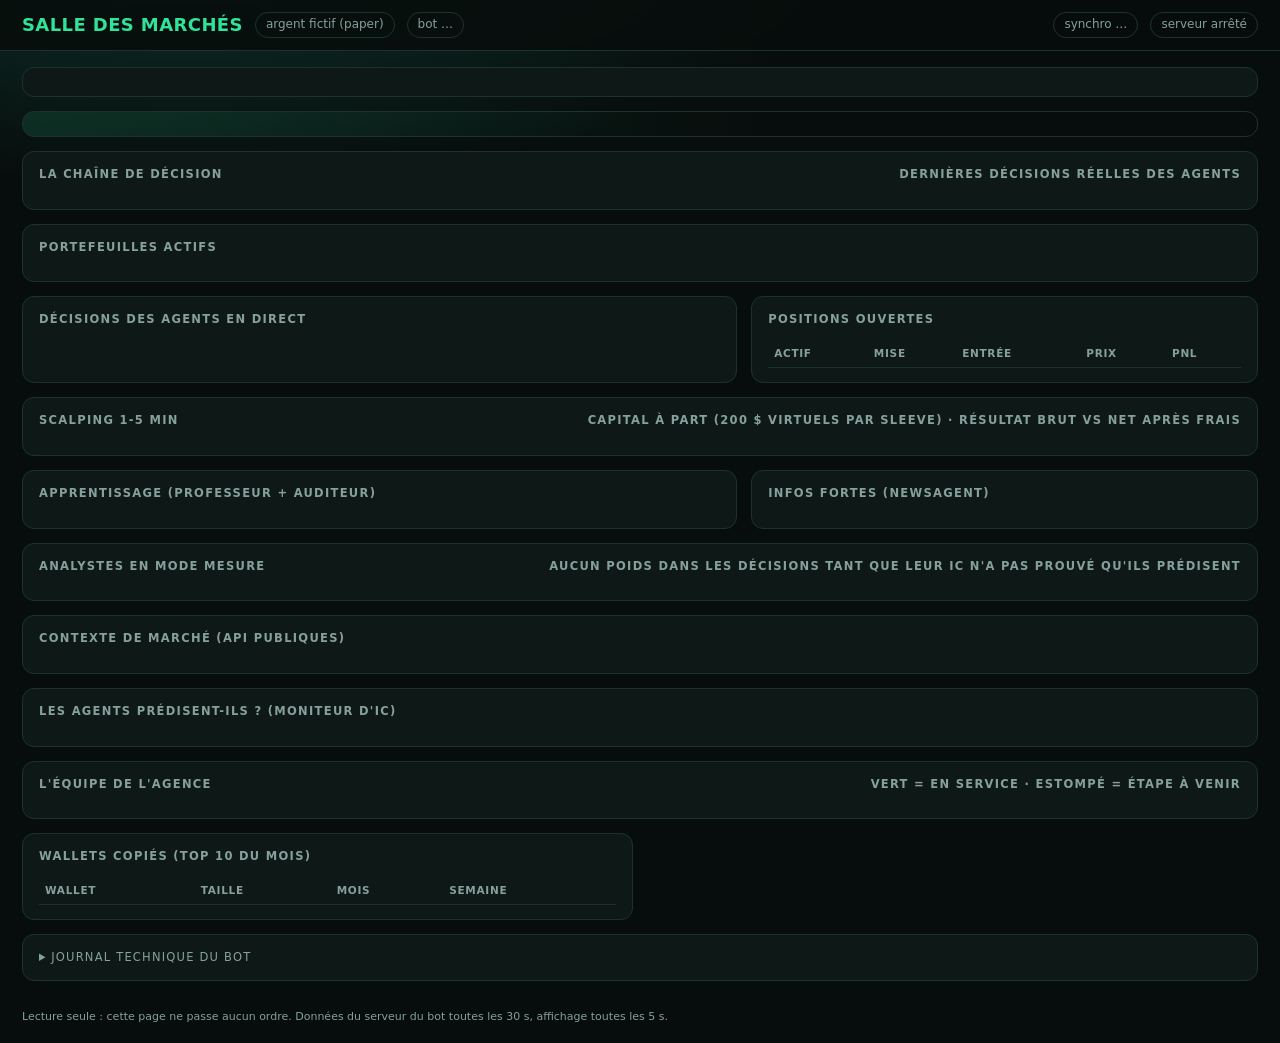
==== commit 82bae039: "feat(desktop): market_context.py (MarginPad liquidations + retail long/short, CoinLobster HL whales " ====
--- a/dashboard/index.html
+++ b/dashboard/index.html
@@ -92,6 +92,7 @@
   <section class="panel s7"><h2><span>Apprentissage (Professeur + Auditeur)</span><span id="learnat" class="mut"></span></h2><div id="learn"></div></section>
   <section class="panel s5"><h2><span>Infos fortes (NewsAgent)</span><span id="newsat" class="mut"></span></h2><div class="scroll" id="news"></div></section>
   <section class="panel s12"><h2><span>Analystes en mode mesure</span><span class="mut">aucun poids dans les décisions tant que leur IC n'a pas prouvé qu'ils prédisent</span></h2><div class="books" id="analysts"></div></section>
+  <section class="panel s12"><h2><span>Contexte de marché (API publiques)</span><span id="mcat" class="mut"></span></h2><div class="books" id="market"></div></section>
   <section class="panel s12"><h2><span>Les agents prédisent-ils ? (moniteur d'IC)</span><span id="icat" class="mut"></span></h2><div id="ic"></div></section>
   <section class="panel s12"><h2><span>L'équipe de l'agence</span><span class="mut">vert = en service · estompé = étape à venir</span></h2><div class="roster" id="roster"></div></section>
   <section class="panel s6"><h2>Wallets copiés (top 10 du mois)</h2><table>
@@ -237,6 +238,24 @@
     <p>${f.link ? `<a href="${esc(f.link)}" target="_blank" rel="noopener">${esc(f.title)}</a>` : esc(f.title)}<br><span class="mut">${esc(f.source)} · il y a ${ago(Date.now() / 1000 - f.at)}</span></p></div>`).join("")
     || '<div class="empty">Aucune info forte sur nos positions dans les dernières 24 h</div>';
 
+  const MC = st.market || {}, usd = v => v == null ? "—" : "$" + (v >= 1e9 ? (v / 1e9).toFixed(1) + " Md" : v >= 1e6 ? (v / 1e6).toFixed(1) + " M" : Math.round(v).toLocaleString("fr-FR"));
+  document.getElementById("mcat").textContent = MC.at ? `mesure, aucun poids · il y a ${ago(Date.now() / 1000 - MC.at)}` : (MC.error ? "indisponible" : "");
+  document.getElementById("market").innerHTML = MC.error ? `<div class="empty">Contexte indisponible (${esc(MC.error)})</div>` : [
+    ["Liquidations 24 h", Object.entries(MC.liquidations || {}).map(([s, l]) => l.error ? `<b>${s}</b> <span class="mut">${esc(l.error)}</span>` :
+      `<b>${s}</b> ${usd(l.long_usd_24h)} achats · ${usd(l.short_usd_24h)} ventes <span class="mut">(${Math.round(100 * (l.long_share || 0))} % achats)</span>
+       <div class="mut" style="font-size:11px">zones : ${l.cluster_below ? usd(l.cluster_below.usd) + " à " + l.cluster_below.price : "—"} dessous · ${l.cluster_above ? usd(l.cluster_above.usd) + " à " + l.cluster_above.price : "—"} dessus</div>`).join("")],
+    ["Positionnement des particuliers", `<div style="font-size:12px">${((MC.crowd || {}).coins || []).slice(0, 8).map(c =>
+      `${esc(c.coin)} <b class="${c.long_pct >= 70 ? "down" : c.long_pct <= 30 ? "up" : ""}">${c.long_pct} %</b> à l'achat`).join("<br>") || "—"}</div>
+      <p class="mut" style="font-size:11px">≥ 70 % = foule à l'achat (signal à contre-courant)</p>`],
+    ["Baleines Hyperliquid", `<div style="font-size:12px">${((MC.whales || {}).hl_trades || []).slice(0, 6).map(w =>
+      `<span class="${w.side === "BUY" ? "up" : "down"}">${w.side === "BUY" ? "achat" : "vente"}</span> ${esc(w.coin)} ${usd(w.usd)}`).join("<br>") || "—"}</div>
+      <p class="mut" style="font-size:11px">flux inhabituels : ${((MC.whales || {}).radar || []).filter(r => r.unusual).slice(0, 5).map(r => `${esc(r.coin)} ${r.direction === "buy" ? "↑" : "↓"}`).join(" · ") || "aucun"}</p>`],
+    ["Financement (multi-plateformes)", Object.entries(MC.funding || {}).map(([s, f]) => f.error ? `<b>${s}</b> —` :
+      `<b>${s}</b> ${(100 * (f.apr_avg || 0)).toFixed(1)} %/an <span class="mut">· HL ${f.hyperliquid_hourly != null ? (f.hyperliquid_hourly * 100).toFixed(4) + " %/h" : "—"} · ${f.venues} plateformes</span>`).join("<br>")],
+    ["Actus (Crypto Vision)", `<div style="font-size:12px">${(MC.news || []).slice(0, 5).map(n => `<a href="${esc(n.link)}" target="_blank" rel="noopener">${esc(n.title)}</a>`).join("<br>") || "—"}</div>`],
+    ["Santé des sources", `<div class="kv">${Object.entries(MC.health || {}).map(([k, h]) => `<span>${esc(k)}</span><b class="${h.ok ? "up" : "down"}">${h.ok ? h.ms + " ms" : esc(h.error)}</b>`).join("")}</div>`],
+  ].map(([t, h]) => `<div class="book"><h3>${t}</h3>${h}</div>`).join("");
+
   const A = st.analysts || {}, M = A.macro || {}, FG = A.fear_greed || {};
   const sc = v => v == null ? "—" : `<span class="${cls(v)}">${(v >= 0 ? "+" : "") + Number(v).toFixed(2)}</span>`;
   const lst = (rows, f) => (rows || []).length ? rows.map(f).join("<br>") : '<span class="mut">en attente des premières données</span>';
@@ -255,7 +274,7 @@
       const r = typeof f.result === "object" && f.result ? f.result : {};
       return `<div class="eq" style="font-size:22px">${f.invested_pct != null ? Math.round(100 * f.invested_pct) + " %" : "—"} <span class="mut" style="font-size:13px">investi</span></div>
         <div class="kv">${Object.entries(r).map(([k, v]) => `<span>${esc(k.replace("_", " "))}</span><b>${esc(v)}</b>`).join("")}</div>
-        <p class="mut" style="font-size:12px">${esc(f.reason || "")} · il y a ${ago(Date.now() / 1000 - f.ts)}</p>`;
+        <p class="mut" style="font-size:12px">${esc(f.reason || "")} · il y a ${ago(Date.now() / 1000 - (typeof f.ts === "number" ? f.ts : Date.parse(f.ts) / 1000))}</p>`;
     })()],
     ["Chasseur de memecoins (mesure)", (() => {
       const m = A.memes || {}; if (!Object.keys(m).length) return '<span class="mut">en attente</span>';
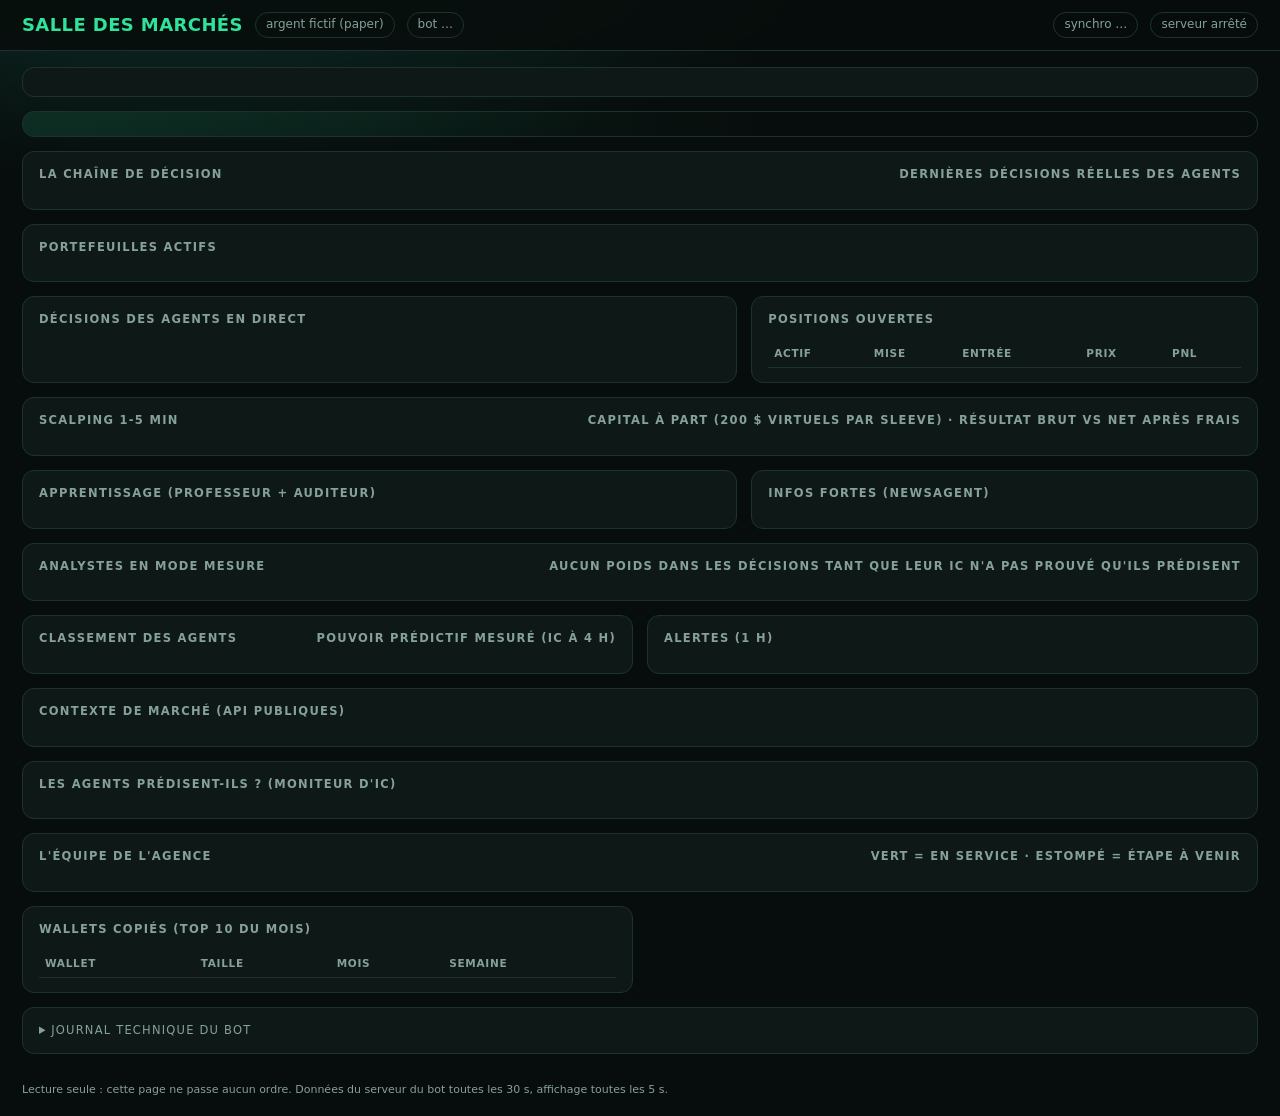
==== commit fcfa303f: "dashboard (salle des marches): agent desk state veille/analyse/trade/bloque from live events, agent " ====
--- a/dashboard/index.html
+++ b/dashboard/index.html
@@ -92,6 +92,8 @@
   <section class="panel s7"><h2><span>Apprentissage (Professeur + Auditeur)</span><span id="learnat" class="mut"></span></h2><div id="learn"></div></section>
   <section class="panel s5"><h2><span>Infos fortes (NewsAgent)</span><span id="newsat" class="mut"></span></h2><div class="scroll" id="news"></div></section>
   <section class="panel s12"><h2><span>Analystes en mode mesure</span><span class="mut">aucun poids dans les décisions tant que leur IC n'a pas prouvé qu'ils prédisent</span></h2><div class="books" id="analysts"></div></section>
+  <section class="panel s6"><h2><span>Classement des agents</span><span class="mut">pouvoir prédictif mesuré (IC à 4 h)</span></h2><div id="ranking"></div></section>
+  <section class="panel s6"><h2><span>Alertes (1 h)</span></h2><div id="alerts"></div></section>
   <section class="panel s12"><h2><span>Contexte de marché (API publiques)</span><span id="mcat" class="mut"></span></h2><div class="books" id="market"></div></section>
   <section class="panel s12"><h2><span>Les agents prédisent-ils ? (moniteur d'IC)</span><span id="icat" class="mut"></span></h2><div id="ic"></div></section>
   <section class="panel s12"><h2><span>L'équipe de l'agence</span><span class="mut">vert = en service · estompé = étape à venir</span></h2><div class="roster" id="roster"></div></section>
@@ -193,7 +195,7 @@
     || '<tr><td colspan="5" class="empty">Aucune position ouverte</td></tr>';
 
   document.getElementById("roster").innerHTML = (st.roster || []).map(r => `<div class="rm ${r.state}">
-    <span class="st ${r.state === "planned" ? "mut" : "up"}">${r.state === "live" ? "● en action" : r.state === "on" ? "en service" : "étape " + r.step}</span>
+    <span class="st ${({trade: "up", analyse: "up", bloque: "down", veille: "mut", planned: "mut"})[r.desk] || "mut"}">${({trade: "● trade", analyse: "● analyse", bloque: "■ bloqué", veille: "veille", planned: "étape " + r.step})[r.desk] || esc(r.desk)}</span>
     <b>${esc(r.label)}</b><p>${esc(r.role)}</p>${r.last ? `<div class="last"><span class="tag ${esc(r.last.action)}">${esc(r.last.action)}</span> ${esc(r.last.symbol || "")} ${esc(r.last.reason || "").slice(0, 70)} <span class="mut">· il y a ${ago(r.last.age_s)}</span></div>` : ""}</div>`).join("");
 
 
@@ -238,6 +240,11 @@
     <p>${f.link ? `<a href="${esc(f.link)}" target="_blank" rel="noopener">${esc(f.title)}</a>` : esc(f.title)}<br><span class="mut">${esc(f.source)} · il y a ${ago(Date.now() / 1000 - f.at)}</span></p></div>`).join("")
     || '<div class="empty">Aucune info forte sur nos positions dans les dernières 24 h</div>';
 
+  document.getElementById("ranking").innerHTML = (st.ranking || []).length ? `<table><thead><tr><th>Agent</th><th class="n">IC</th><th class="n">Mesures</th><th>Verdict</th></tr></thead><tbody>${st.ranking.map((r, i) =>
+    `<tr><td>${i + 1}. ${esc(r.agent)}</td><td class="n ${cls(r.ic)}">${(r.ic >= 0 ? "+" : "") + r.ic.toFixed(3)}</td><td class="n">${r.n ?? "—"}</td><td class="mut">${esc(r.verdict || "")}</td></tr>`).join("")}</tbody></table>`
+    : '<div class="empty">Pas encore assez de mesures</div>';
+  document.getElementById("alerts").innerHTML = (st.alerts || []).map(a => `<div class="ag"><span class="tag ${esc(a.action)}">${esc(a.action)}</span>
+    <b>${esc(a.agent)}</b> ${esc(a.symbol || "")} <span class="mut">${esc(a.reason)}</span></div>`).join("") || '<div class="empty">Aucune alerte</div>';
   const MC = st.market || {}, usd = v => v == null ? "—" : "$" + (v >= 1e9 ? (v / 1e9).toFixed(1) + " Md" : v >= 1e6 ? (v / 1e6).toFixed(1) + " M" : Math.round(v).toLocaleString("fr-FR"));
   document.getElementById("mcat").textContent = MC.at ? `mesure, aucun poids · il y a ${ago(Date.now() / 1000 - MC.at)}` : (MC.error ? "indisponible" : "");
   document.getElementById("market").innerHTML = MC.error ? `<div class="empty">Contexte indisponible (${esc(MC.error)})</div>` : [
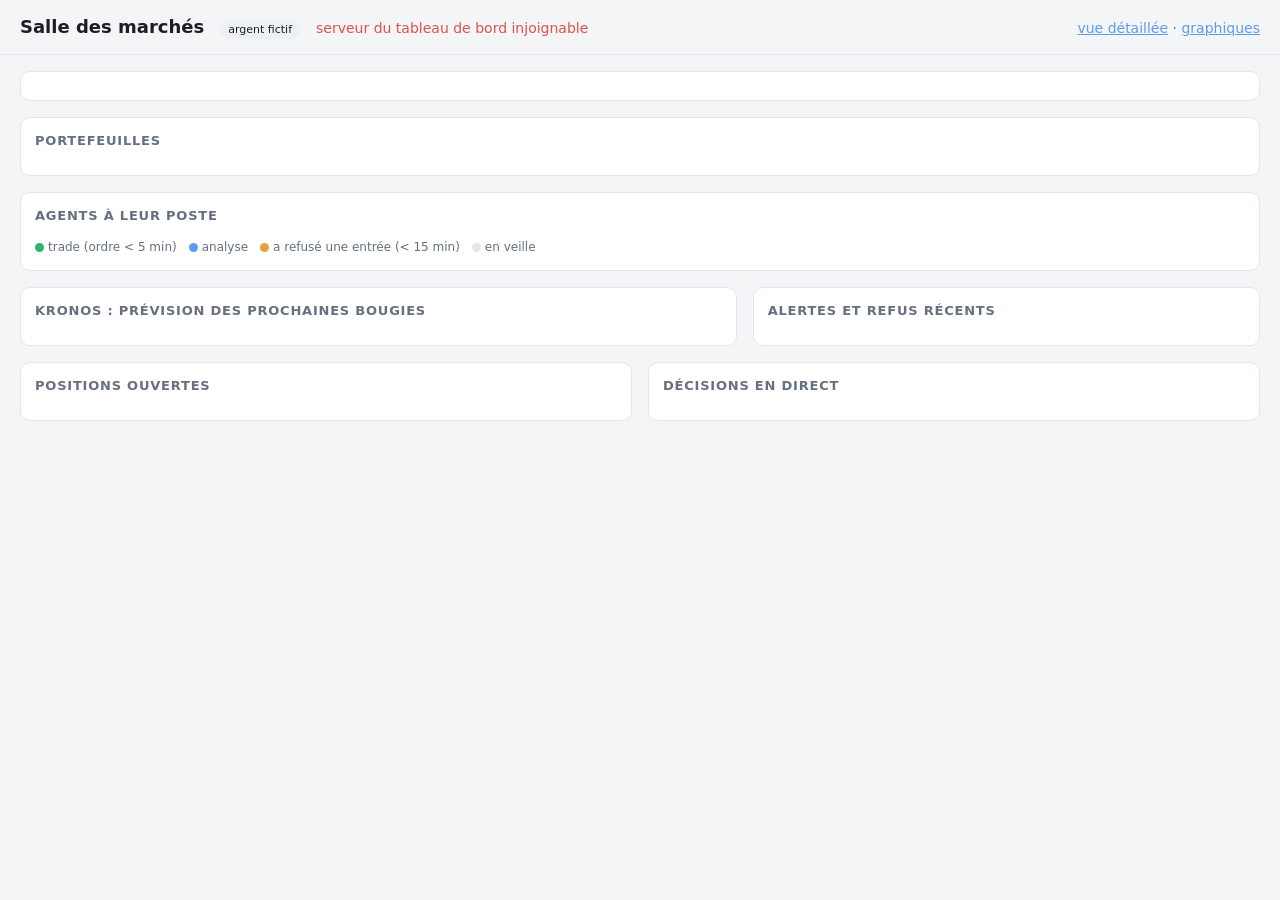
==== commit dc0d5c4f: "dashboard 3471: new trading room page (user 06/11: complete but light, only real data): capital + vs" ====
--- a/dashboard/index.html
+++ b/dashboard/index.html
@@ -5,312 +5,124 @@
 <meta name="viewport" content="width=device-width, initial-scale=1">
 <title>Salle des marchés</title>
 <style>
-  :root { --bg:#070d0c; --panel:#0e1817; --panel2:#122120; --line:#1d322f; --ink:#e8f2f0; --muted:#86a09c;
-          --green:#2fe39a; --red:#ff5d6c; --amber:#ffc24a; --cyan:#3fd0ff; --violet:#a98bff; }
-  * { box-sizing:border-box; }
-  body { margin:0; background:radial-gradient(1200px 520px at 15% -12%, #0f3b33 0%, transparent 60%), var(--bg);
-         color:var(--ink); font:14px/1.45 "Segoe UI", system-ui, sans-serif; min-height:100vh; }
-  a { color:inherit; text-decoration:none; } a:hover { color:var(--cyan); }
-  header { display:flex; align-items:center; gap:12px; padding:12px 22px; border-bottom:1px solid var(--line);
-           position:sticky; top:0; background:rgba(7,13,12,.88); backdrop-filter:blur(8px); z-index:3; flex-wrap:wrap; }
-  .brand { font-weight:800; font-size:18px; letter-spacing:.4px; color:var(--green); }
-  .pill { font-size:12px; padding:3px 10px; border-radius:999px; border:1px solid var(--line); color:var(--muted); white-space:nowrap; }
-  .pill.ok { color:var(--green); border-color:#1d5a45; } .pill.bad { color:var(--red); border-color:#5a1d27; }
-  .grow { flex:1; }
-  main { display:grid; grid-template-columns:repeat(12,1fr); gap:14px; padding:16px 22px 28px; }
-  .panel { background:var(--panel); border:1px solid var(--line); border-radius:12px; padding:14px 16px; min-width:0; }
-  .panel h2 { margin:0 0 12px; font-size:11.5px; text-transform:uppercase; letter-spacing:1.3px; color:var(--muted); display:flex; justify-content:space-between; gap:10px; }
-  .s12 { grid-column:span 12; } .s7 { grid-column:span 7; } .s6 { grid-column:span 6; } .s5 { grid-column:span 5; }
-  @media (max-width:1150px) { .s7, .s6, .s5 { grid-column:span 12; } }
-  .kpis { display:grid; grid-template-columns:repeat(6,1fr); gap:10px; }
-  @media (max-width:900px) { .kpis { grid-template-columns:repeat(2,1fr); } }
-  .kpi { background:var(--panel2); border-radius:10px; padding:10px 12px; }
-  .kpi span { font-size:11px; color:var(--muted); text-transform:uppercase; letter-spacing:.8px; }
-  .kpi b { display:block; font-size:22px; margin-top:2px; font-variant-numeric:tabular-nums; }
-  .kpi i { font-style:normal; font-size:11.5px; color:var(--muted); }
-  .regime { display:flex; align-items:center; gap:14px; padding:12px 16px; border-radius:12px; border:1px solid var(--line);
-            background:linear-gradient(90deg, rgba(47,227,154,.12), transparent 60%); flex-wrap:wrap; }
-  .regime.bear { background:linear-gradient(90deg, rgba(255,93,108,.13), transparent 60%); }
-  .regime.chop { background:linear-gradient(90deg, rgba(255,194,74,.13), transparent 60%); }
-  .regime b { font-size:20px; } .meter { flex:0 0 160px; height:8px; background:var(--line); border-radius:6px; overflow:hidden; }
-  .meter i { display:block; height:100%; background:var(--green); }
-  .pipe { display:grid; grid-template-columns:repeat(4,1fr); gap:10px; }
-  @media (max-width:1000px) { .pipe { grid-template-columns:1fr 1fr; } }
-  .stage { background:var(--panel2); border:1px solid var(--line); border-radius:10px; padding:10px 11px; position:relative; }
-  .stage h3 { margin:0 0 8px; font-size:12px; color:var(--cyan); text-transform:uppercase; letter-spacing:1px; }
-  .stage:not(:last-child)::after { content:"›"; position:absolute; right:-10px; top:42%; color:var(--muted); font-size:20px; }
-  .ag { padding:7px 8px; border-radius:8px; background:#0c1615; margin-bottom:6px; font-size:12px; }
-  .ag b { font-size:12.5px; } .ag .v { float:right; font-weight:700; } .ag p { margin:3px 0 0; color:#b8ccc8; font-size:11.5px; }
-  .up { color:var(--green); } .down { color:var(--red); } .warn { color:var(--amber); } .mut { color:var(--muted); }
-  .roster { display:grid; grid-template-columns:repeat(auto-fill,minmax(200px,1fr)); gap:8px; }
-  .rm { background:var(--panel2); border:1px solid var(--line); border-radius:9px; padding:9px 10px; position:relative; font-size:12px; }
-  .rm b { font-size:12.5px; } .rm p { margin:3px 0 0; color:var(--muted); font-size:11.5px; }
-  .rm .st { position:absolute; top:9px; right:9px; font-size:10px; font-weight:700; }
-  .rm.live { border-color:#1d6b55; box-shadow:0 0 16px -8px var(--green); } .rm.planned { opacity:.5; }
-  .rm .last { margin-top:5px; font-size:11px; color:#c8dad6; }
-  .books { display:grid; grid-template-columns:repeat(3,1fr); gap:10px; }
-  @media (max-width:1000px) { .books { grid-template-columns:1fr; } }
-  .book { background:var(--panel2); border-radius:10px; padding:11px 13px; border-top:3px solid var(--cyan); }
-  .book.halt { border-top-color:var(--red); }
-  .book h3 { margin:0; font-size:13px; } .eq { font-size:24px; font-weight:800; margin:4px 0 0; font-variant-numeric:tabular-nums; }
-  .kv { display:grid; grid-template-columns:1fr auto; gap:3px 10px; font-size:12px; color:var(--muted); margin-top:8px; }
-  .kv b { color:var(--ink); font-weight:600; text-align:right; }
-  svg.spark { width:100%; height:40px; margin-top:6px; }
-  table { width:100%; border-collapse:collapse; font-size:12.5px; }
-  td, th { padding:6px; border-bottom:1px solid var(--line); text-align:left; vertical-align:top; }
-  th { color:var(--muted); font-size:10.5px; text-transform:uppercase; letter-spacing:.7px; font-weight:600; }
-  td.n { text-align:right; font-variant-numeric:tabular-nums; }
-  .scroll { max-height:440px; overflow:auto; }
-  .tag { font-size:10.5px; font-weight:700; padding:1px 7px; border-radius:5px; background:#1a2e2b; white-space:nowrap; }
-  .tag.BUY, .tag.LONG, .tag.APPROVE { color:var(--green); } .tag.SELL, .tag.SHORT, .tag.CLOSE { color:var(--red); }
-  .tag.HOLD, .tag.REDUCE, .tag.SIGNAL, .tag.ADJUST { color:var(--amber); } .tag.VETO, .tag.HALT { color:var(--red); } .tag.OBSERVE { color:var(--violet); }
-  .bar { display:inline-block; height:6px; border-radius:4px; vertical-align:middle; }
-  .log { font:11.5px/1.5 Consolas, monospace; background:#050a09; border-radius:8px; padding:10px; max-height:260px; overflow:auto; white-space:pre-wrap; color:#b9cdc9; }
-  .empty { color:var(--muted); font-size:12.5px; padding:6px 0; }
-  details summary { cursor:pointer; color:var(--muted); font-size:11.5px; text-transform:uppercase; letter-spacing:1.2px; }
-  .foot { color:var(--muted); font-size:11px; padding:0 22px 18px; }
+:root{--bg:#0f1216;--card:#171b21;--line:#252b33;--ink:#e6e9ee;--mut:#8a94a3;--up:#2fb36d;--down:#e0524a;--warn:#e2a336;--acc:#5b9cf0;--chip:#20262e}
+@media (prefers-color-scheme: light){:root:not([data-theme="dark"]){--bg:#f4f5f7;--card:#fff;--line:#e3e6ea;--ink:#1b1f24;--mut:#667080;--chip:#eef1f4}}
+*{box-sizing:border-box}body{margin:0;background:var(--bg);color:var(--ink);font:14px/1.45 system-ui,Segoe UI,Roboto,sans-serif}
+header{display:flex;flex-wrap:wrap;gap:16px;align-items:baseline;padding:14px 20px;border-bottom:1px solid var(--line)}
+h1{font-size:18px;margin:0}h2{font-size:13px;text-transform:uppercase;letter-spacing:.06em;color:var(--mut);margin:0 0 10px}
+.mut{color:var(--mut)}.up{color:var(--up)}.down{color:var(--down)}.warn{color:var(--warn)}
+main{display:grid;gap:16px;padding:16px 20px;grid-template-columns:repeat(12,1fr)}
+.card{background:var(--card);border:1px solid var(--line);border-radius:10px;padding:14px;min-width:0}
+.c12{grid-column:span 12}.c7{grid-column:span 7}.c5{grid-column:span 5}.c6{grid-column:span 6}
+@media (max-width:1100px){.c7,.c5,.c6{grid-column:span 12}}
+.big{font-size:26px;font-weight:700}.kpis{display:flex;flex-wrap:wrap;gap:22px}.kpi .l{font-size:12px;color:var(--mut)}.kpi .v{font-size:17px;font-weight:600}
+.books{display:grid;grid-template-columns:1fr 1fr;gap:16px}@media (max-width:800px){.books{grid-template-columns:1fr}}
+.book h3{margin:0 0 8px;font-size:15px}
+table{width:100%;border-collapse:collapse;font-size:13px}th{text-align:left;color:var(--mut);font-weight:500;padding:4px 6px;border-bottom:1px solid var(--line)}
+td{padding:4px 6px;border-bottom:1px solid var(--line);white-space:nowrap}td.wrap{white-space:normal}
+.chip{display:inline-block;padding:1px 8px;border-radius:99px;font-size:11px;background:var(--chip)}
+.desk{display:grid;grid-template-columns:repeat(auto-fill,minmax(230px,1fr));gap:8px}
+.agent{border:1px solid var(--line);border-radius:8px;padding:8px 10px}
+.agent .n{font-weight:600;font-size:13px}.agent .r{font-size:11px;color:var(--mut)}.agent .x{font-size:12px;margin-top:4px;color:var(--mut);overflow:hidden;text-overflow:ellipsis;white-space:nowrap}
+.st-trade{border-left:4px solid var(--up)}.st-analyse{border-left:4px solid var(--acc)}.st-refuse{border-left:4px solid var(--warn)}.st-veille{border-left:4px solid var(--line);opacity:.7}
+.legend span{margin-right:12px;font-size:12px}.dot{display:inline-block;width:9px;height:9px;border-radius:50%;margin-right:4px;vertical-align:middle}
+.grp{font-size:12px;color:var(--mut);margin:10px 0 6px}
+.banner{padding:8px 10px;border-radius:8px;background:var(--chip);font-size:13px;margin-bottom:10px}
+.feed{max-height:420px;overflow:auto}a{color:var(--acc)}
 </style>
 </head>
 <body>
 <header>
-  <div class="brand">SALLE DES MARCHÉS</div>
-  <span class="pill">argent fictif (paper)</span>
-  <span class="pill" id="bot">bot …</span>
-  <div class="grow"></div>
-  <span class="pill" id="sync">synchro …</span>
-  <span class="pill" id="clock">…</span>
+  <h1>Salle des marchés</h1>
+  <span class="chip">argent fictif</span>
+  <span id="sync" class="mut"></span>
+  <span class="mut" style="margin-left:auto"><a href="/full">vue détaillée</a> · <a href="/chart">graphiques</a></span>
 </header>
 <main>
-  <section class="panel s12"><div class="kpis" id="kpis"></div></section>
-  <section class="s12"><div class="regime" id="regime"></div></section>
-  <section class="panel s12"><h2><span>La chaîne de décision</span><span class="mut">dernières décisions réelles des agents</span></h2><div class="pipe" id="pipe"></div></section>
-  <section class="panel s12"><h2>Portefeuilles actifs</h2><div class="books" id="books"></div></section>
-  <section class="panel s7"><h2><span>Décisions des agents en direct</span><span id="feedcount" class="mut"></span></h2><div class="scroll" id="feed"></div></section>
-  <section class="panel s5"><h2><span>Positions ouvertes</span><span id="poscount" class="mut"></span></h2><div class="scroll"><table>
-    <thead><tr><th>Actif</th><th class="n">Mise</th><th class="n">Entrée</th><th class="n">Prix</th><th class="n">PnL</th></tr></thead><tbody id="pos"></tbody></table></div></section>
-  <section class="panel s12"><h2><span>Scalping 1-5 min</span><span class="mut">capital à part (200 $ virtuels par sleeve) · résultat brut vs net après frais</span></h2><div class="books" id="scalp"></div></section>
-  <section class="panel s7"><h2><span>Apprentissage (Professeur + Auditeur)</span><span id="learnat" class="mut"></span></h2><div id="learn"></div></section>
-  <section class="panel s5"><h2><span>Infos fortes (NewsAgent)</span><span id="newsat" class="mut"></span></h2><div class="scroll" id="news"></div></section>
-  <section class="panel s12"><h2><span>Analystes en mode mesure</span><span class="mut">aucun poids dans les décisions tant que leur IC n'a pas prouvé qu'ils prédisent</span></h2><div class="books" id="analysts"></div></section>
-  <section class="panel s6"><h2><span>Classement des agents</span><span class="mut">pouvoir prédictif mesuré (IC à 4 h)</span></h2><div id="ranking"></div></section>
-  <section class="panel s6"><h2><span>Alertes (1 h)</span></h2><div id="alerts"></div></section>
-  <section class="panel s12"><h2><span>Contexte de marché (API publiques)</span><span id="mcat" class="mut"></span></h2><div class="books" id="market"></div></section>
-  <section class="panel s12"><h2><span>Les agents prédisent-ils ? (moniteur d'IC)</span><span id="icat" class="mut"></span></h2><div id="ic"></div></section>
-  <section class="panel s12"><h2><span>L'équipe de l'agence</span><span class="mut">vert = en service · estompé = étape à venir</span></h2><div class="roster" id="roster"></div></section>
-  <section class="panel s6"><h2>Wallets copiés (top 10 du mois)</h2><table>
-    <thead><tr><th>Wallet</th><th class="n">Taille</th><th class="n">Mois</th><th class="n">Semaine</th></tr></thead><tbody id="wallets"></tbody></table></section>
-  <section class="panel s12"><details><summary>Journal technique du bot</summary><div class="log" id="log" style="margin-top:10px"></div></details></section>
+  <section class="card c12">
+    <div class="kpis" id="kpis"></div>
+  </section>
+  <section class="card c12"><h2>Portefeuilles</h2><div class="books" id="books"></div></section>
+  <section class="card c12">
+    <h2>Agents à leur poste</h2>
+    <div class="legend mut"><span><i class="dot" style="background:var(--up)"></i>trade (ordre &lt; 5 min)</span><span><i class="dot" style="background:var(--acc)"></i>analyse</span><span><i class="dot" style="background:var(--warn)"></i>a refusé une entrée (&lt; 15 min)</span><span><i class="dot" style="background:var(--line)"></i>en veille</span></div>
+    <div id="agents"></div>
+  </section>
+  <section class="card c7"><h2>Kronos : prévision des prochaines bougies</h2><div id="kronos"></div></section>
+  <section class="card c5"><h2>Alertes et refus récents</h2><div id="alerts"></div></section>
+  <section class="card c6"><h2>Positions ouvertes</h2><div id="positions"></div></section>
+  <section class="card c6"><h2>Décisions en direct</h2><div class="feed" id="feed"></div></section>
 </main>
-<div class="foot">Lecture seule : cette page ne passe aucun ordre. Données du serveur du bot toutes les 30 s, affichage toutes les 5 s.</div>
 <script>
-const esc = s => String(s ?? "").replace(/[&<>"]/g, c => ({"&":"&amp;","<":"&lt;",">":"&gt;",'"':"&quot;"}[c]));
-const money = (v, d=2) => v == null || isNaN(v) ? "—" : (v < 0 ? "-" : "") + "$" + Math.abs(v).toLocaleString("fr-FR", {minimumFractionDigits: d, maximumFractionDigits: d});
-const pct = v => v == null || isNaN(v) ? "—" : (v >= 0 ? "+" : "") + v.toFixed(2) + " %";
-const cls = v => v > 0 ? "up" : v < 0 ? "down" : "mut";
-const ago = s => s == null ? "jamais" : s < 60 ? Math.round(s) + " s" : s < 3600 ? Math.round(s / 60) + " min" : Math.round(s / 3600) + " h";
-const chart = s => `<a href="/chart?symbol=${encodeURIComponent(s)}" title="voir la courbe"><b>${esc(String(s).replace("USDT", ""))}</b> 📈</a>`;
-function spark(curve, start) {
-  if (!curve || curve.length < 2) return '<div class="empty">Pas encore de trade clôturé</div>';
-  const lo = Math.min(start, ...curve), hi = Math.max(start, ...curve), w = 300, h = 40, n = curve.length - 1;
-  const y = v => h - 3 - (hi === lo ? h / 2 : (v - lo) / (hi - lo) * (h - 6));
-  return `<svg class="spark" viewBox="0 0 ${w} ${h}" preserveAspectRatio="none"><line x1="0" x2="${w}" y1="${y(start)}" y2="${y(start)}" stroke="#284039" stroke-dasharray="3 3"/>
-    <polyline fill="none" stroke="${curve[n] >= start ? "var(--green)" : "var(--red)"}" stroke-width="2" points="${curve.map((v, i) => `${(i / n * w).toFixed(1)},${y(v).toFixed(1)}`).join(" ")}"/></svg>`;
+// Rule (user 06/11): only real data. Missing = "pas de donnée", never a default that looks like a measurement.
+const ND='<span class="mut">pas de donnée</span>';
+const esc=s=>String(s??'').replace(/[&<>"]/g,c=>({'&':'&amp;','<':'&lt;','>':'&gt;','"':'&quot;'}[c]));
+const num=(v,d=2)=>v==null||isNaN(v)?null:Number(v).toLocaleString('fr-FR',{minimumFractionDigits:d,maximumFractionDigits:d});
+const usd=v=>v==null?ND:num(v)+' $';
+const pct=(v,d=2)=>v==null?ND:`<span class="${v>0?'up':v<0?'down':''}">${v>0?'+':''}${num(v,d)} %</span>`;
+const pts=v=>v==null?ND:`<span class="${v>0?'up':v<0?'down':''}">${v>0?'+':''}${num(v,2)} pts</span>`;
+const ago=s=>s==null?'':s<90?`il y a ${Math.round(s)} s`:s<5400?`il y a ${Math.round(s/60)} min`:`il y a ${Math.round(s/3600)} h`;
+const hhmm=t=>t?new Date(t*1000).toLocaleTimeString('fr-FR',{hour:'2-digit',minute:'2-digit'}):'';
+const ACT={BUY:'achat',SELL:'vente à découvert',CLOSE:'fermeture',REDUCE:'réduction',VETO:'refus',HALT:'arrêt',APPROVE:'accord'};
+
+function render(d){
+  const sAge=d.sync&&d.sync.at?Date.now()/1000-d.sync.at:null;
+  document.getElementById('sync').innerHTML=`données du serveur ${sAge==null?ND:ago(sAge)}${d.sync&&d.sync.error?' · <span class="down">'+esc(d.sync.error)+'</span>':''}`;
+  const btc=d.btc;
+  document.getElementById('kpis').innerHTML=[
+    ['Capital total',`<span class="big">${usd(d.total_equity)}</span>`],
+    ['Depuis le départ ('+(btc?btc.since.split('-').reverse().slice(0,2).join('/'):'05/11')+')',pct(d.total_ret_pct)],
+    ['BTC sur la même période',btc?pct(btc.pct)+` <span class="mut">(${num(btc.price,0)} $)</span>`:ND],
+    ['Écart vs garder du BTC',(d.total_ret_pct!=null&&btc)?pts(d.total_ret_pct-btc.pct):ND],
+    ['Décisions sur 24 h',d.n_today??ND]
+  ].map(([l,v])=>`<div class="kpi"><div class="l">${l}</div><div class="v">${v}</div></div>`).join('');
+
+  document.getElementById('books').innerHTML=d.books.map(b=>!b.available?`<div class="book"><h3>${esc(b.label)}</h3>${ND}</div>`:`
+   <div class="book"><h3>${esc(b.label)} ${b.halted?'<span class="chip down">arrêté : '+esc(b.halted)+'</span>':''}</h3>
+   <div class="kpis">
+    <div class="kpi"><div class="l">Valeur</div><div class="v">${usd(b.equity)}</div></div>
+    <div class="kpi"><div class="l">Rendement</div><div class="v">${pct(b.ret_pct)}</div></div>
+    <div class="kpi"><div class="l">vs BTC</div><div class="v">${pts(b.vs_btc_pts)}</div></div>
+    <div class="kpi"><div class="l">Investi</div><div class="v">${b.invested_pct==null?ND:num(b.invested_pct,1)+' %'}</div></div>
+    <div class="kpi"><div class="l">Achat / vente à découvert</div><div class="v">${num(b.long_usd,0)} $ / ${num(b.short_usd,0)} $</div></div>
+    <div class="kpi"><div class="l">Gain réalisé</div><div class="v">${b.pnl_closed==null?ND:usd(b.pnl_closed)}</div></div>
+    <div class="kpi"><div class="l">Trades fermés · gagnants</div><div class="v">${b.n_trades??ND} · ${b.win_rate==null?ND:num(b.win_rate,0)+' %'}</div></div>
+   </div></div>`).join('');
+
+  const groups={};d.agents.forEach(a=>(groups[a.group]=groups[a.group]||[]).push(a));
+  const lbl={trade:'trade',analyse:'analyse',refuse:'a refusé',veille:'en veille'};
+  document.getElementById('agents').innerHTML=Object.entries(groups).map(([g,as])=>`<div class="grp">${esc(g)}</div><div class="desk">${as.map(a=>{
+    const l=a.last, cyc=l&&l.action==='INFO'&&/^cycle termine/.test(l.reason||''), act=cyc?`dernier cycle ${ago(l.age_s)}`:l?`${ACT[l.action]||esc(l.action)} ${esc(l.symbol||'')}${l.age_s!=null?' · '+ago(l.age_s):''}`:(a.output_age_s!=null?`dernier résultat ${ago(a.output_age_s)}`:'aucune activité récente');
+    return `<div class="agent st-${a.desk}" title="${esc(a.role)}${l&&l.reason?' — '+esc(l.reason):''}"><div class="n">${esc(a.label)} <span class="chip">${lbl[a.desk]}</span></div><div class="r">${esc(a.role)}</div><div class="x">${act}${l&&l.reason&&!cyc?' — '+esc(l.reason):''}</div></div>`}).join('')}</div>`).join('')
+   +(d.planned&&d.planned.length?`<div class="grp">Pas encore construits : ${d.planned.map(esc).join(', ')}</div>`:'');
+
+  const k=d.kronos;let kh='';
+  if(k.status!=='ok'){kh=`<div class="banner">${esc(k.status==='pas de donnee'?'Pas de donnée':k.status)} — ${esc(k.why||'')}</div>`}
+  else{
+    const s=k.score_4h||{};
+    kh=`<div class="banner">${k.trusted?'<b class="up">Fiable</b> : ses prévisions comptent dans les décisions.':'<b class="warn">En mesure</b> : ses prévisions ne servent pas encore à trader. Il le fera après ≥ 500 prévisions vérifiées sur 48 passes avec plus de 53 % de bonnes directions et un gain net positif.'}</div>
+    <div class="kpis" style="margin-bottom:10px">
+     <div class="kpi"><div class="l">Dernière passe</div><div class="v">${hhmm(k.at)} <span class="mut">(${k.markets_n} marchés, ${num(k.took_s,0)} s)</span></div></div>
+     <div class="kpi"><div class="l">Prévisions 4 h vérifiées</div><div class="v">${s.n??0}</div></div>
+     <div class="kpi"><div class="l">Bonnes directions</div><div class="v">${s.hit==null?ND:num(s.hit*100,1)+' %'}</div></div>
+     <div class="kpi"><div class="l">Gain net si suivi</div><div class="v">${s.edge==null?ND:pct(s.edge,3)}</div></div>
+    </div>
+    <table><tr><th>Marché</th><th>Prix</th><th>+1 h</th><th>+4 h</th><th>+12 h</th><th>Accord des scénarios</th></tr>
+    ${k.top.map(r=>`<tr><td><b>${esc(r.symbol)}</b></td><td>${r.price==null?ND:num(r.price,r.price<1?5:2)}</td><td>${pct(r.p1)}</td><td>${pct(r.p4)}</td><td>${pct(r.p12)}</td><td>${r.agree==null?ND:num(r.agree*100,0)+' %'}</td></tr>`).join('')}</table>
+    <div class="mut" style="font-size:12px;margin-top:6px">Les 12 prévisions les plus marquées, sur ${k.markets_n} marchés. Accord = part des scénarios simulés qui vont dans le même sens à 4 h.</div>`;
+  }
+  document.getElementById('kronos').innerHTML=kh;
+
+  document.getElementById('alerts').innerHTML=d.alerts.length?`<table>${d.alerts.map(a=>`<tr><td class="mut">${hhmm(a.at)}</td><td>${esc(a.agent)}</td><td>${esc((a.symbol||'').replace('USDT',''))}</td><td class="wrap">${esc(a.reason)}</td></tr>`).join('')}</table>`:'<span class="mut">aucune alerte récente</span>';
+
+  const pos=[];d.books.forEach(b=>(b.positions||[]).forEach(p=>pos.push({...p,book:b.label.split(' (')[0]})));
+  document.getElementById('positions').innerHTML=pos.length?`<table><tr><th>Portefeuille</th><th>Marché</th><th>Sens</th><th>Taille</th><th>Entrée</th><th>Actuel</th><th>Résultat</th></tr>
+   ${pos.map(p=>`<tr><td class="mut">${esc(p.book)}</td><td><b>${esc(p.symbol)}</b></td><td>${p.side==='SHORT'?'vente à découvert':'achat'}</td><td>${usd(p.usd)}</td><td>${p.entry==null?ND:num(p.entry,p.entry<1?5:2)}</td><td>${p.last==null?ND:num(p.last,p.last<1?5:2)}</td><td>${pct(p.pnl_pct)}</td></tr>`).join('')}</table>`:'<span class="mut">aucune position ouverte</span>';
+
+  document.getElementById('feed').innerHTML=d.feed.length?`<table>${d.feed.map(e=>`<tr><td class="mut">${hhmm(e.ts)}</td><td>${esc(e.agent)}</td><td><span class="chip ${e.action==='VETO'||e.action==='HALT'?'warn':e.action==='CLOSE'?'':'up'}">${ACT[e.action]||esc(e.action)}</span></td><td><b>${esc((e.symbol||'').replace('USDT',''))}</b></td><td class="wrap">${esc(e.reason)}${typeof e.result==='number'&&e.action==='CLOSE'?` <span class="${e.result>0?'up':'down'}">(${e.result>0?'+':''}${num(e.result,2)} $)</span>`:''}</td></tr>`).join('')}</table>`:'<span class="mut">aucune décision récente</span>';
 }
-function evLine(e) {
-  if (!e) return '<p class="mut">aucune décision pour l\'instant</p>';
-  return `<p><span class="tag ${esc(e.action)}">${esc(e.action)}</span> ${e.symbol ? chart(e.symbol) : ""} ${esc(e.reason || "").slice(0, 110)}<br><span class="mut">il y a ${ago(Date.now() / 1000 - e.ts)}</span></p>`;
-}
-function render(st) {
-  const L = st.logs || {}, S = st.stocks || {}, T = st.today || {};
-  document.getElementById("clock").textContent = st.now;
-  const sy = st.sync || {};
-  document.getElementById("sync").textContent = sy.at ? `données il y a ${ago(Date.now() / 1000 - sy.at)}` + (sy.error ? " · erreur" : "") : "données : en attente";
-  const up = /Up/.test(L.container || ""), b = document.getElementById("bot");
-  b.textContent = up ? "bot en marche · " + (L.container || "").replace(/^\S+\s+/, "") : "bot : état inconnu"; b.className = "pill " + (up ? "ok" : "bad");
-
-  const pos = st.portfolios.flatMap(p => (p.positions || []).map(x => {
-    const ch = x.entry && x.last ? (x.short ? -1 : 1) * (x.last - x.entry) / x.entry : null;
-    return {...x, book: p.label.split(" (")[0], ch, pnl: ch == null ? null : ch * x.usd};
-  }));
-  const openPnl = pos.reduce((a, x) => a + (x.pnl || 0), 0), invested = pos.reduce((a, x) => a + (x.usd || 0), 0);
-  const perf = st.total_equity - st.total_start;
-  const kp = [
-    ["Capital total", money(st.total_equity, 0), `<span class="${cls(perf)}">${pct(st.total_start ? 100 * perf / st.total_start : 0)}</span> depuis le départ (${money(st.total_start, 0)})`],
-    ["PnL latent", `<span class="${cls(openPnl)}">${money(openPnl)}</span>`, `${pos.length} positions ouvertes`],
-    ["Capital investi", st.total_equity ? Math.round(100 * invested / st.total_equity) + " %" : "—", money(invested, 0) + " en positions"],
-    ["Décisions (24 h)", st.n_today ?? 0, `${T.BUY || 0} achats · ${(T.SELL || 0) + (T.CLOSE || 0)} ventes`],
-    ["Vetos (24 h)", `<span class="${(T.VETO || 0) ? "warn" : ""}">${T.VETO || 0}</span>`, `${T.APPROVE || 0} trades approuvés`],
-    (() => {
-      const cp = pos.filter(x => !/actions/i.test(x.book || "")), eqc = st.portfolios.filter(p => p.available && !/actions/i.test(p.label)).reduce((a, p) => a + (p.equity || 0), 0);
-      const lg = cp.filter(x => !x.short).reduce((a, x) => a + (x.usd || 0), 0), sh = cp.filter(x => x.short).reduce((a, x) => a + (x.usd || 0), 0);
-      const net = eqc ? Math.round(100 * (lg - sh) / eqc) : 0;
-      return ["Exposition nette crypto", `<span class="${Math.abs(net) > 80 ? "warn" : ""}">${net > 0 ? "+" : ""}${net} %</span>`,
-              `${money(lg, 0)} à la hausse · ${money(sh, 0)} à la baisse (tous portefeuilles crypto)`];
-    })(),
-  ];
-  document.getElementById("kpis").innerHTML = kp.map(([a, v, i]) => `<div class="kpi"><span>${a}</span><b>${v}</b><i>${i}</i></div>`).join("");
-
-  const reg = (L.regime || "").toUpperCase(), conf = L.regime_conf || 0, soul = L.soul || {};
-  const rcls = /TREND|BULL/.test(reg) ? "" : /BEAR|DOWN/.test(reg) ? "bear" : "chop";
-  const rtxt = {TRENDING: "Marché en tendance", NEUTRAL: "Marché neutre", CHOPPY: "Marché sans direction (range)"}[reg] || (reg || "Régime inconnu");
-  document.getElementById("regime").className = "regime " + rcls;
-  document.getElementById("regime").innerHTML = `<div><span class="mut" style="font-size:11px;letter-spacing:1px">RÉGIME DE MARCHÉ</span><br><b>${esc(rtxt)}</b></div>
-    <div class="meter"><i style="width:${conf}%"></i></div><span class="mut">confiance ${conf} %</span><div class="grow"></div>
-    <div style="text-align:right"><span class="mut" style="font-size:11px;letter-spacing:1px">SEUIL D'EXIGENCE DU BOT</span><br>
-    <b style="font-size:15px">${soul.conf ?? "—"} %</b> <span class="mut">· mise ${soul.kelly ?? "—"} % · phase ${esc(soul.phase || "—")}</span></div>`;
-
-  const Lt = st.last || {}, ex = st.last_exec;
-  const halted = st.portfolios.some(p => p.halted);
-  document.getElementById("pipe").innerHTML = [
-    ["1 · Analyse", `<div class="ag"><b>Régime</b><span class="v ${rcls === "bear" ? "down" : rcls ? "warn" : "up"}">${esc(reg || "—")}</span><p>confiance ${conf} %</p></div>
-      <div class="ag"><b>Analyseur de courbes</b>${evLine(Lt["ChartAnalyst:SIGNAL"])}</div>`],
-    ["2 · Expert senior", `<div class="ag"><b>Dernier accord</b>${evLine(Lt["SeniorExpert:APPROVE"])}</div><div class="ag"><b>Dernier veto</b>${evLine(Lt["SeniorExpert:VETO"] || Lt["DataGuard:VETO"] || Lt["ChartAnalyst:VETO"])}</div>`],
-    ["3 · Exécution", `<div class="ag"><b>Dernier ordre</b>${evLine(ex)}</div>`],
-    ["4 · Risque", `<div class="ag"><b>Coupe-circuit</b><span class="v ${halted ? "down" : "up"}">${halted ? "DÉCLENCHÉ" : "armé"}</span><p>${st.portfolios.filter(p => p.halted).map(p => esc(p.label) + " : " + esc(p.halted)).join("<br>") || "aucun portefeuille arrêté"}</p></div>`],
-  ].map(([t, h]) => `<div class="stage"><h3>${t}</h3>${h}</div>`).join("");
-
-  document.getElementById("books").innerHTML = st.portfolios.map(p => {
-    if (!p.available) return `<div class="book"><h3>${esc(p.label)}</h3><div class="empty" style="margin-top:8px">Démarrage en cours (argent fictif)</div></div>`;
-    const d = p.equity - p.start;
-    const invPct = p.equity ? Math.round(100 * (p.in_trade || 0) / p.equity) : 0;
-    return `<div class="book ${p.halted ? "halt" : ""}"><h3>${esc(p.label)}</h3><div class="eq">${money(p.equity, 0)} <span class="${cls(d)}" style="font-size:13px">${pct(100 * d / p.start)}</span></div>
-      <div style="margin:6px 0 2px;font-size:12px" class="mut">Capital investi <b style="color:var(--text,#e8f0ec)">${invPct} %</b> (objectif 100 %)</div>
-      <div class="meter" style="height:6px"><i style="width:${Math.min(100, invPct)}%"></i></div>
-      ${p.halted ? `<div class="down" style="font-size:12px">coupe-circuit : ${esc(p.halted)}</div>` : ""}${spark(p.curve, p.start)}
-      <div class="kv"><span>Cash libre</span><b>${money(p.cash, 0)}</b><span>En positions</span><b>${money(p.in_trade, 0)}</b>
-      <span>Trades clôturés</span><b>${p.n_trades}</b><span>Réussite</span><b>${p.win_rate == null ? "—" : p.win_rate + " %"}</b>
-      <span>Profit factor</span><b>${p.profit_factor ?? "—"}</b><span>PnL réalisé</span><b class="${cls(p.pnl_closed)}">${money(p.pnl_closed)}</b></div></div>`;
-  }).join("");
-
-  document.getElementById("feedcount").textContent = st.n_today ? `${st.n_today} sur 24 h` : "";
-  document.getElementById("feed").innerHTML = (st.events || []).map(e => `<div class="ag"><span class="mut">${e.ts ? new Date(e.ts * 1000).toLocaleTimeString("fr-FR") : ""}</span>
-    <b> ${esc(e.agent)}</b> <span class="mut">· ${esc(e.portfolio)}</span> <span class="tag ${esc(e.action)}">${esc(e.action)}</span> ${e.symbol ? chart(e.symbol) : ""}
-    <p>${esc(e.reason || "")}${e.rule ? ` · règle ${esc(e.rule)}` : ""}${e.score != null ? ` · score ${esc(e.score)}` : ""}</p></div>`).join("")
-    || '<div class="empty">Les décisions apparaîtront ici au premier trade, veto ou signal.</div>';
-
-  document.getElementById("poscount").textContent = pos.length ? `${pos.length} · PnL ${money(openPnl)}` : "";
-  document.getElementById("pos").innerHTML = pos.sort((a, b) => (b.pnl || 0) - (a.pnl || 0)).map(x => `<tr><td>${chart(x.symbol)} ${x.short ? '<span class="tag SHORT">short</span>' : '<span class="tag LONG">long</span>'}<br><span class="mut">${esc(x.book)}</span></td>
-    <td class="n">${money(x.usd, 0)}</td><td class="n">${x.entry || "—"}</td><td class="n">${x.last || "—"}</td>
-    <td class="n ${cls(x.pnl)}">${x.pnl == null ? "—" : money(x.pnl)}<br><span class="mut">${x.ch == null ? "" : pct(100 * x.ch)}</span></td></tr>`).join("")
-    || '<tr><td colspan="5" class="empty">Aucune position ouverte</td></tr>';
-
-  document.getElementById("roster").innerHTML = (st.roster || []).map(r => `<div class="rm ${r.state}">
-    <span class="st ${({trade: "up", analyse: "up", bloque: "down", veille: "mut", planned: "mut"})[r.desk] || "mut"}">${({trade: "● trade", analyse: "● analyse", bloque: "■ bloqué", veille: "veille", planned: "étape " + r.step})[r.desk] || esc(r.desk)}</span>
-    <b>${esc(r.label)}</b><p>${esc(r.role)}</p>${r.last ? `<div class="last"><span class="tag ${esc(r.last.action)}">${esc(r.last.action)}</span> ${esc(r.last.symbol || "")} ${esc(r.last.reason || "").slice(0, 70)} <span class="mut">· il y a ${ago(r.last.age_s)}</span></div>` : ""}</div>`).join("");
-
-
-  document.getElementById("wallets").innerHTML = (st.wallets || []).map(w => `<tr><td class="mut">${esc(w.addr)}</td><td class="n">${money(w.value, 0)}</td>
-    <td class="n ${cls(w.roi_m)}">${w.roi_m == null ? "—" : w.roi_m + " %"}</td><td class="n ${cls(w.roi_w)}">${w.roi_w == null ? "—" : w.roi_w + " %"}</td></tr>`).join("") || '<tr><td colspan="4" class="empty">—</td></tr>';
-
-  const secs = s => s == null ? "—" : s < 60 ? s + " s" : Math.floor(s / 60) + " min " + (s % 60) + " s";
-  document.getElementById("scalp").innerHTML = (st.scalp || []).map(p => {
-    if (!p.available) return `<div class="book"><h3>${esc(p.name)}</h3><div class="empty" style="margin-top:8px">${p.id === "actions_us" ? "Démarre à l'ouverture de Wall Street (14:30 UTC)" : "Démarrage en cours"}</div></div>`;
-    const d = p.equity - p.start, fees = p.gross - p.net;
-    return `<div class="book ${p.halted ? "halt" : ""}"><h3>${esc(p.name)}</h3><div class="eq">${money(p.equity)} <span class="${cls(d)}" style="font-size:13px">${pct(p.start ? 100 * d / p.start : 0)}</span></div>
-      ${p.halted ? '<div class="down" style="font-size:12px">stop du jour atteint (-3 %)</div>' : ""}
-      <div class="kv"><span>Scalps clôturés</span><b>${p.trades} <span class="mut">(${p.trades_24h} sur 24 h)</span></b>
-      <span>Réussite</span><b>${p.win_rate == null ? "—" : p.win_rate + " %"}</b>
-      <span>Brut (avant frais)</span><b class="${cls(p.gross)}">${money(p.gross)}</b>
-      <span>Frais payés</span><b class="down">${money(fees)}</b>
-      <span>Net</span><b class="${cls(p.net)}">${money(p.net)}</b>
-      <span>Durée moyenne</span><b>${secs(p.avg_hold_s)}</b>
-      <span>En cours</span><b>${p.open.length ? p.open.map(o => `${esc(o.symbol.replace("USDT", ""))} ${o.side === "LONG" ? "↑" : "↓"} ${secs(o.age_s)}`).join(", ") : "aucun"}</b></div>
-      ${p.last.length ? `<div class="mut" style="font-size:12px;margin-top:6px">${p.last.slice(0, 4).map(x => `${esc(x.symbol.replace("USDT", ""))} <span class="${cls(x.net)}">${money(x.net)}</span> · ${esc(x.reason || "")}`).join("<br>")}</div>` : ""}</div>`;
-  }).join("") || '<div class="empty">Scalping pas encore démarré</div>';
-
-  const Lr = st.learning || {}, stt = Lr.stats || {};
-  document.getElementById("learnat").textContent = Lr.at ? `bilan il y a ${ago(Date.now() / 1000 - Lr.at)} · ${Lr.trades ?? 0} trades analysés` : "premier bilan en cours";
-  const row = (title, obj) => {
-    const ks = Object.keys(obj || {});
-    if (!ks.length) return "";
-    return `<p class="mut" style="margin:8px 0 2px">${title}</p><table><thead><tr><th></th><th class="n">Trades</th><th class="n">Réussite</th><th class="n">Moy. net</th><th class="n">Total net</th></tr></thead><tbody>${ks.map(k => {
-      const s = obj[k] || {};
-      return `<tr><td>${esc(k)}</td><td class="n">${s.n ?? "—"}</td><td class="n">${s.win_rate == null ? "—" : s.win_rate + " %"}</td><td class="n ${cls(s.mean_pnl_pct)}">${pct(s.mean_pnl_pct)}</td><td class="n ${cls(s.total_pnl)}">${money(s.total_pnl)}</td></tr>`;
-    }).join("")}</tbody></table>`;
-  };
-  const shares = Object.entries(Lr.scalp_share || {}).map(([k, v]) => `${esc(k)} ${Math.round(v * 100)} %`).join(" · ");
-  document.getElementById("learn").innerHTML = (row("Par portefeuille", stt.portfolio) + row("Par type (normal / scalping)", stt.type) + row("Par régime à l'entrée", stt.regime) + row("Par règle de sortie", stt.rule)
-    + `<p class="mut" style="margin-top:8px">Wallets pondérés : ${Object.keys(Lr.weights || {}).length} · coupés par l'Auditeur : ${(Lr.disabled || []).length}${shares ? " · part du scalping : " + shares : ""}</p>`)
-    || '<div class="empty">Le Professeur publie son premier bilan quelques minutes après le démarrage du bot, puis toutes les 6 h.</div>';
-  if (Lr.lessons) document.getElementById("learn").innerHTML += `<details style="margin-top:8px"><summary>Registre des leçons du Professeur</summary>
-    <pre style="white-space:pre-wrap;font-size:12px;max-height:320px;overflow:auto">${esc(Lr.lessons)}</pre></details>`;
-
-  document.getElementById("newsat").textContent = Lr.news_at ? `il y a ${ago(Date.now() / 1000 - Lr.news_at)}` : "";
-  document.getElementById("news").innerHTML = (Lr.news || []).map(f => `<div class="ag"><span class="tag ${f.level === "negatif_fort" ? "VETO" : "BUY"}">${f.level === "negatif_fort" ? "négatif" : "positif"}</span> ${chart(f.symbol)}
-    <p>${f.link ? `<a href="${esc(f.link)}" target="_blank" rel="noopener">${esc(f.title)}</a>` : esc(f.title)}<br><span class="mut">${esc(f.source)} · il y a ${ago(Date.now() / 1000 - f.at)}</span></p></div>`).join("")
-    || '<div class="empty">Aucune info forte sur nos positions dans les dernières 24 h</div>';
-
-  document.getElementById("ranking").innerHTML = (st.ranking || []).length ? `<table><thead><tr><th>Agent</th><th class="n">IC</th><th class="n">Mesures</th><th>Verdict</th></tr></thead><tbody>${st.ranking.map((r, i) =>
-    `<tr><td>${i + 1}. ${esc(r.agent)}</td><td class="n ${cls(r.ic)}">${(r.ic >= 0 ? "+" : "") + r.ic.toFixed(3)}</td><td class="n">${r.n ?? "—"}</td><td class="mut">${esc(r.verdict || "")}</td></tr>`).join("")}</tbody></table>`
-    : '<div class="empty">Pas encore assez de mesures</div>';
-  document.getElementById("alerts").innerHTML = (st.alerts || []).map(a => `<div class="ag"><span class="tag ${esc(a.action)}">${esc(a.action)}</span>
-    <b>${esc(a.agent)}</b> ${esc(a.symbol || "")} <span class="mut">${esc(a.reason)}</span></div>`).join("") || '<div class="empty">Aucune alerte</div>';
-  const MC = st.market || {}, usd = v => v == null ? "—" : "$" + (v >= 1e9 ? (v / 1e9).toFixed(1) + " Md" : v >= 1e6 ? (v / 1e6).toFixed(1) + " M" : Math.round(v).toLocaleString("fr-FR"));
-  document.getElementById("mcat").textContent = MC.at ? `mesure, aucun poids · il y a ${ago(Date.now() / 1000 - MC.at)}` : (MC.error ? "indisponible" : "");
-  document.getElementById("market").innerHTML = MC.error ? `<div class="empty">Contexte indisponible (${esc(MC.error)})</div>` : [
-    ["Liquidations 24 h", Object.entries(MC.liquidations || {}).map(([s, l]) => l.error ? `<b>${s}</b> <span class="mut">${esc(l.error)}</span>` :
-      `<b>${s}</b> ${usd(l.long_usd_24h)} achats · ${usd(l.short_usd_24h)} ventes <span class="mut">(${Math.round(100 * (l.long_share || 0))} % achats)</span>
-       <div class="mut" style="font-size:11px">zones : ${l.cluster_below ? usd(l.cluster_below.usd) + " à " + l.cluster_below.price : "—"} dessous · ${l.cluster_above ? usd(l.cluster_above.usd) + " à " + l.cluster_above.price : "—"} dessus</div>`).join("")],
-    ["Positionnement des particuliers", `<div style="font-size:12px">${((MC.crowd || {}).coins || []).slice(0, 8).map(c =>
-      `${esc(c.coin)} <b class="${c.long_pct >= 70 ? "down" : c.long_pct <= 30 ? "up" : ""}">${c.long_pct} %</b> à l'achat`).join("<br>") || "—"}</div>
-      <p class="mut" style="font-size:11px">≥ 70 % = foule à l'achat (signal à contre-courant)</p>`],
-    ["Baleines Hyperliquid", `<div style="font-size:12px">${((MC.whales || {}).hl_trades || []).slice(0, 6).map(w =>
-      `<span class="${w.side === "BUY" ? "up" : "down"}">${w.side === "BUY" ? "achat" : "vente"}</span> ${esc(w.coin)} ${usd(w.usd)}`).join("<br>") || "—"}</div>
-      <p class="mut" style="font-size:11px">flux inhabituels : ${((MC.whales || {}).radar || []).filter(r => r.unusual).slice(0, 5).map(r => `${esc(r.coin)} ${r.direction === "buy" ? "↑" : "↓"}`).join(" · ") || "aucun"}</p>`],
-    ["Financement (multi-plateformes)", Object.entries(MC.funding || {}).map(([s, f]) => f.error ? `<b>${s}</b> —` :
-      `<b>${s}</b> ${(100 * (f.apr_avg || 0)).toFixed(1)} %/an <span class="mut">· HL ${f.hyperliquid_hourly != null ? (f.hyperliquid_hourly * 100).toFixed(4) + " %/h" : "—"} · ${f.venues} plateformes</span>`).join("<br>")],
-    ["Actus (Crypto Vision)", `<div style="font-size:12px">${(MC.news || []).slice(0, 5).map(n => `<a href="${esc(n.link)}" target="_blank" rel="noopener">${esc(n.title)}</a>`).join("<br>") || "—"}</div>`],
-    ["Santé des sources", `<div class="kv">${Object.entries(MC.health || {}).map(([k, h]) => `<span>${esc(k)}</span><b class="${h.ok ? "up" : "down"}">${h.ok ? h.ms + " ms" : esc(h.error)}</b>`).join("")}</div>`],
-  ].map(([t, h]) => `<div class="book"><h3>${t}</h3>${h}</div>`).join("");
-
-  const A = st.analysts || {}, M = A.macro || {}, FG = A.fear_greed || {};
-  const sc = v => v == null ? "—" : `<span class="${cls(v)}">${(v >= 0 ? "+" : "") + Number(v).toFixed(2)}</span>`;
-  const lst = (rows, f) => (rows || []).length ? rows.map(f).join("<br>") : '<span class="mut">en attente des premières données</span>';
-  document.getElementById("analysts").innerHTML = [
-    ["Macro (marché)", `<div class="eq" style="font-size:22px">${sc(M.score)} <span class="mut" style="font-size:13px">${esc(M.label || "")}</span></div>
-      ${M.blackout ? '<div class="down" style="font-size:12px">annonce US forte imminente</div>' : ""}
-      <div class="kv">${Object.entries(M.parts || {}).map(([k, v]) => `<span>${esc(k)}</span><b>${sc(v)}</b>`).join("")}</div>
-      ${M.next_event ? `<p class="mut" style="font-size:12px">prochaine annonce : ${esc(M.next_event.title)} · ${new Date(M.next_event.at).toLocaleString("fr-FR")}</p>` : ""}`],
-    ["Sentiment", `<div class="eq" style="font-size:22px">${FG.value ?? "—"} <span class="mut" style="font-size:13px">Fear & Greed · ${esc(FG.label || "")}</span></div>
-      <div style="font-size:12px;margin-top:6px">${lst((A.sentiment || []).slice(0, 8), r => `${esc(r[0].replace("USDT", ""))} ${sc(r[1])}`)}</div>`],
-    ["Meilleurs traders (consensus)", `<div style="font-size:12px">${lst(A.consensus, r => `${esc(String(r[0]).replace("USDT", ""))} ${sc(r[1])} <span class="mut">${r[1] > 0 ? "majorité acheteuse" : r[1] < 0 ? "majorité vendeuse" : ""}</span>`)}</div>`],
-    ["Options (Deribit)", `<div style="font-size:12px">${lst(Object.entries(A.options || {}), ([s, o]) => `<b>${esc(s.replace("USDT", ""))}</b> ${sc(o.score)} <span class="mut">skew ${o.skew_10pct ?? "—"} pts · IV ${o.iv_atm ?? "—"} % · puts/calls ${o.pcr_expiry ?? "—"}</span>`)}
-      <p class="mut" style="margin-top:6px">skew positif = puts plus chers que les calls = le marché se protège contre une baisse</p></div>`],
-    ["Remplissage copie crypto", (() => {
-      const f = A.fill; if (!f) return '<span class="mut">premier cycle en attente</span>';
-      const r = typeof f.result === "object" && f.result ? f.result : {};
-      return `<div class="eq" style="font-size:22px">${f.invested_pct != null ? Math.round(100 * f.invested_pct) + " %" : "—"} <span class="mut" style="font-size:13px">investi</span></div>
-        <div class="kv">${Object.entries(r).map(([k, v]) => `<span>${esc(k.replace("_", " "))}</span><b>${esc(v)}</b>`).join("")}</div>
-        <p class="mut" style="font-size:12px">${esc(f.reason || "")} · il y a ${ago(Date.now() / 1000 - (typeof f.ts === "number" ? f.ts : Date.parse(f.ts) / 1000))}</p>`;
-    })()],
-    ["Chasseur de memecoins (mesure)", (() => {
-      const m = A.memes || {}; if (!Object.keys(m).length) return '<span class="mut">en attente</span>';
-      const pct = v => { if (v && typeof v === "object") return v.rate == null ? `— (${v.n || 0} mesurés)` : `${Math.round(100 * v.rate)} % (${v.x2}/${v.n})`;
-                         return v == null ? "—" : Math.round(100 * v) + " %"; };
-      return `<div class="kv"><span>Candidats suivis</span><b>${m.candidates ?? "—"}</b><span>Veto sécurité</span><b>${m.security_veto ?? "—"}</b>
-        <span>Signaux de trade</span><b>${m.trade_signals ?? "—"}</b><span>x2 en 24 h (tous)</span><b>${pct(m.hit_x2_all_24h)}</b>
-        <span>x2 parmi les vetos (faux veto)</span><b>${pct(m.hit_x2_vetoed_24h)}</b><span>Trades fantômes net</span><b class="${cls(m.shadow_net)}">${money(m.shadow_net)}</b>
-        <span>Latence médiane</span><b>${m.latency_median_s ?? "—"} s</b><span>Argent papier autorisé</span><b>${m.paper_allowed ? "oui" : "non (500 candidats + ton accord)"}</b></div>`;
-    })()],
-  ].map(([t, h]) => `<div class="book"><h3>${t}</h3>${h}</div>`).join("");
-
-  const IC = A.ic || {}, ag = IC.agents || {};
-  document.getElementById("icat").textContent = IC.snapshots ? `${IC.snapshots} instantanés horaires · ${IC.first ? "depuis " + new Date(IC.first * 1000).toLocaleString("fr-FR") : ""}` : "premier instantané dans l'heure";
-  const ks = Object.keys(ag);
-  document.getElementById("ic").innerHTML = ks.length ? `<table><thead><tr><th>Agent</th><th class="n">IC 4 h</th><th class="n">IC 24 h</th><th class="n">Stabilité (ICIR 24 h)</th><th class="n">Mesures</th><th>Verdict</th></tr></thead><tbody>${ks.map(k => {
-      const a = ag[k] || {}, h4 = a["4h"] || {}, h24 = a["24h"] || {};
-      return `<tr><td>${esc(k)}</td><td class="n">${sc(h4.ic)}</td><td class="n">${sc(h24.ic)}</td><td class="n">${h24.icir ?? "—"}</td><td class="n">${h24.n ?? h4.n ?? 0}</td><td>${esc(h24.verdict || h4.verdict || "—")}</td></tr>`;
-    }).join("")}</tbody></table><p class="mut" style="font-size:12px;margin-top:6px">IC = corrélation entre l'avis de l'agent et le mouvement réel du prix ensuite (au-dessus de +0,02 et stable pendant 8 semaines = l'agent mérite un poids).</p>`
-    : '<div class="empty">Les premiers IC apparaissent 4 h après le premier instantané (24 h pour l\'horizon long). Il faut plusieurs semaines pour conclure.</div>';
-
-  const lg = document.getElementById("log");
-  lg.textContent = (L.log || []).map(l => l.replace(/^\d{4}-\d\d-\d\d /, "").replace(/\[INFO\] root — /, "")).join("\n");
-}
-async function tick() {
-  try { render(await (await fetch("/api/status", {cache: "no-store"})).json()); }
-  catch (e) { document.getElementById("clock").textContent = "serveur arrêté"; console.error(e); }
-}
-tick(); setInterval(tick, 5000);
+async function tick(){try{const r=await fetch('/api/room',{cache:'no-store'});render(await r.json())}catch(e){document.getElementById('sync').innerHTML='<span class="down">serveur du tableau de bord injoignable</span>'}}
+tick();setInterval(tick,15000);
 </script>
 </body>
 </html>
